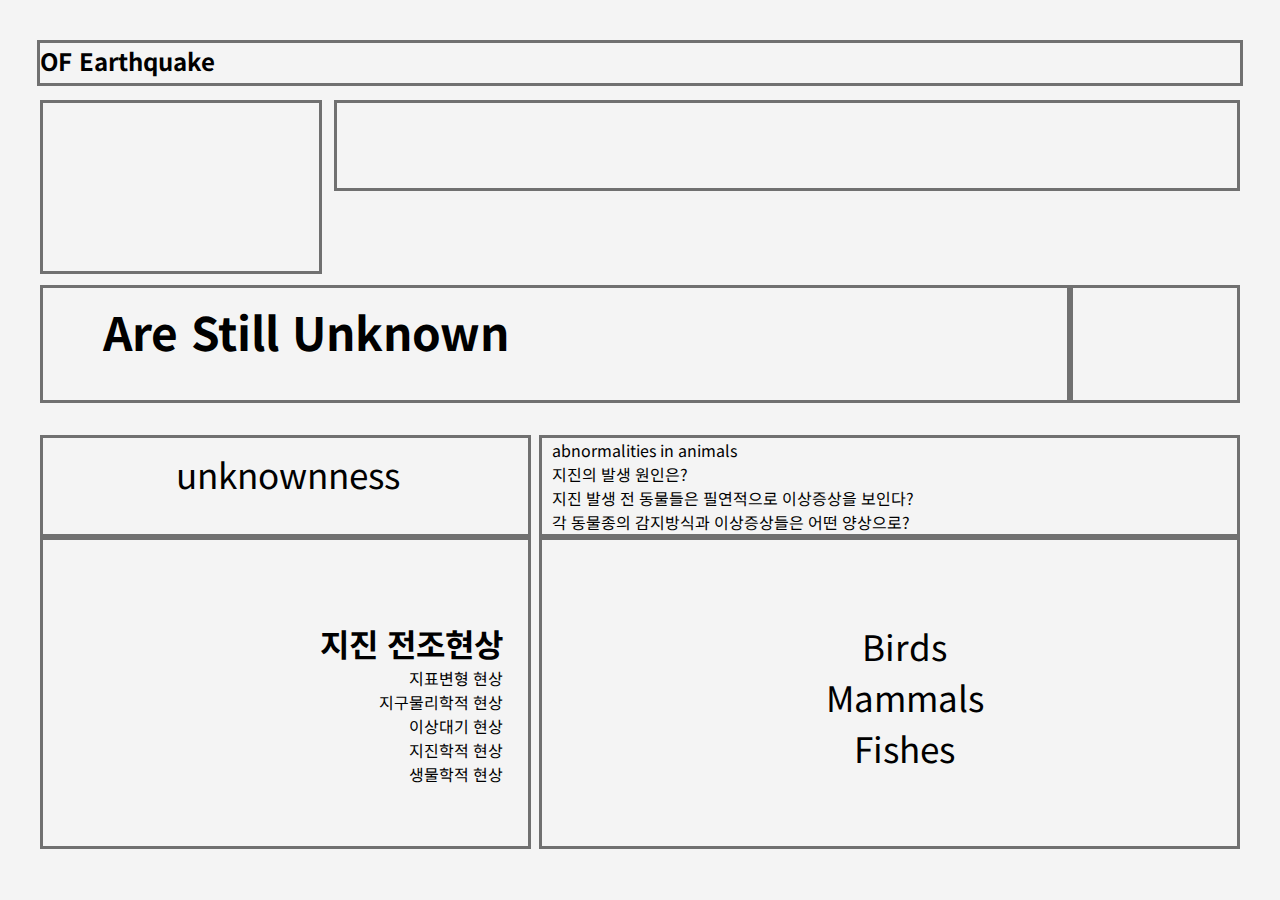
==== index.html @ 16b4868c "k1" ====
<!DOCTYPE html>
<html lang="ko">
  <head>
    <meta charset="utf-8">
    <link rel="preconnect" href="https://fonts.googleapis.com">
    <link rel="preconnect" href="https://fonts.gstatic.com" crossorigin>
    <link href="https://fonts.googleapis.com/css2?family=Noto+Sans+KR:wght@300&display=swap" rel="stylesheet">
      <link rel="stylesheet" type="text/css" href="style.css">
  </head>

  <body>
    <div class="wrap">
      <div class="intro_bg">
        <div class="page1">
          <div class="topArea"><h2>OF Earthquake</h2></div>
            <div class=container2>
              <div class="box1"></div>
              <div class="box2"></div>
            </div>
              <div class="container3">
                <div class="title"><h1>Are Still Unknown</h1></div>
                <div class="box3"></div>
              </div>
                  <div class="container4">
                    <div class="btext">unknownness</div>
                    <div class="btext2"
                      <ol>
                        <li>abnormalities in animals</li>
                        <li>지진의 발생 원인은?</li>
                        <li>지진 발생 전 동물들은 필연적으로 이상증상을 보인다?</li>
                        <li>각 동물종의 감지방식과 이상증상들은 어떤 양상으로?</li>
                      </ol>
                    </div>
                    </div>
                    <div class="container5">
                    <div class="ctext"> <h1>지진 전조현상</h1>
                    <ol>
                      <li>지표변형 현상</li>
                      <li>지구물리학적 현상</li>
                      <li>이상대기 현상</li>
                      <li>지진학적 현상</li>
                      <li>생물학적 현상</li>
                    </ol>
                    </div>
                      <div class="ctext2">
                        Birds<br>
                        Mammals <br>
                        Fishes <br>
                      </div>
                  </div>
            </div>
          </div>
        </div>
      </div>
  </body>
</html>
---- style.css ----
*{font-family: 'Noto Sans KR', sans-serif;
  list-style: none;
  text-decoration: none;
  border-collapse: collapse;
  margin: 0px;
  padding: 0px;
  color: #000;
  background-color: #F4F4F4
}


.topArea{
  width:1200px;
  /*margin:auto;*/
  margin-left: auto;
  margin-right: auto;
  margin-top: 40px;
  padding-bottom: 5px;
  border-style: solid;
  border-color: #707070;
}

/*margin-left:317.500px;*/

.container2{
  width:1200px;
  height: 199px;
  margin:auto;
  display: flex;
  justify-content: space-between;
}
.box1{
  width: 276px;
  height: 168px;
  margin-top:14px;
  border-style: solid;
  border-color: #707070;
}
.box2{
  width:900px;
  height:85px;
  margin-top: 14px;
  border-style: solid;
  border-color: #707070;
}

.container3{
  width: 1200px;
  height: 120px;
  margin: auto;
  display: flex;
  justify-content: space-between;
}
.title{
  width:1200px;
  height:102px;
  padding-top: 10px;
  padding-left: 60px;
  border-style: solid;
  border-color: #707070;
  font-size: 23px;
}
.box3{
  width: 204px;
  height: 112px;
  border-style: solid;
  border-color: #707070;
}

.container4{
  width:1200px;
  margin:auto;
  display: flex;
  justify-content: space-between;
  margin-top: 30px;
}
.btext{
  display: inline;
  width: 480px;
  border-style: solid;
  border-color: #707070;
  font-size: 35px;
  padding-left: 5px;
  padding-top: 10px;
  text-align: center;
}
.btext2{
  width: 685px;
  border-style: solid;
  border-color: #707070;
  border-bottom: 1px solid:#707070;
  padding-left: 10px;
}

.container5{
  width:1200px;
  margin:auto;
  display: flex;
  justify-content: space-between;
}

.ctext{
  width: 460px;
  padding-top: 80px;
  padding-bottom: 60px;
  border-style: solid;
  border-color: #707070;
  text-align: right;
  padding-right: 25px;
}

.ctext2{
    width:665px;
    border-style: solid;
    border-color: #707070;
    text-align: center;
    font-size: 35px;
    padding-left: 30px;
    padding-top: 80px;
}
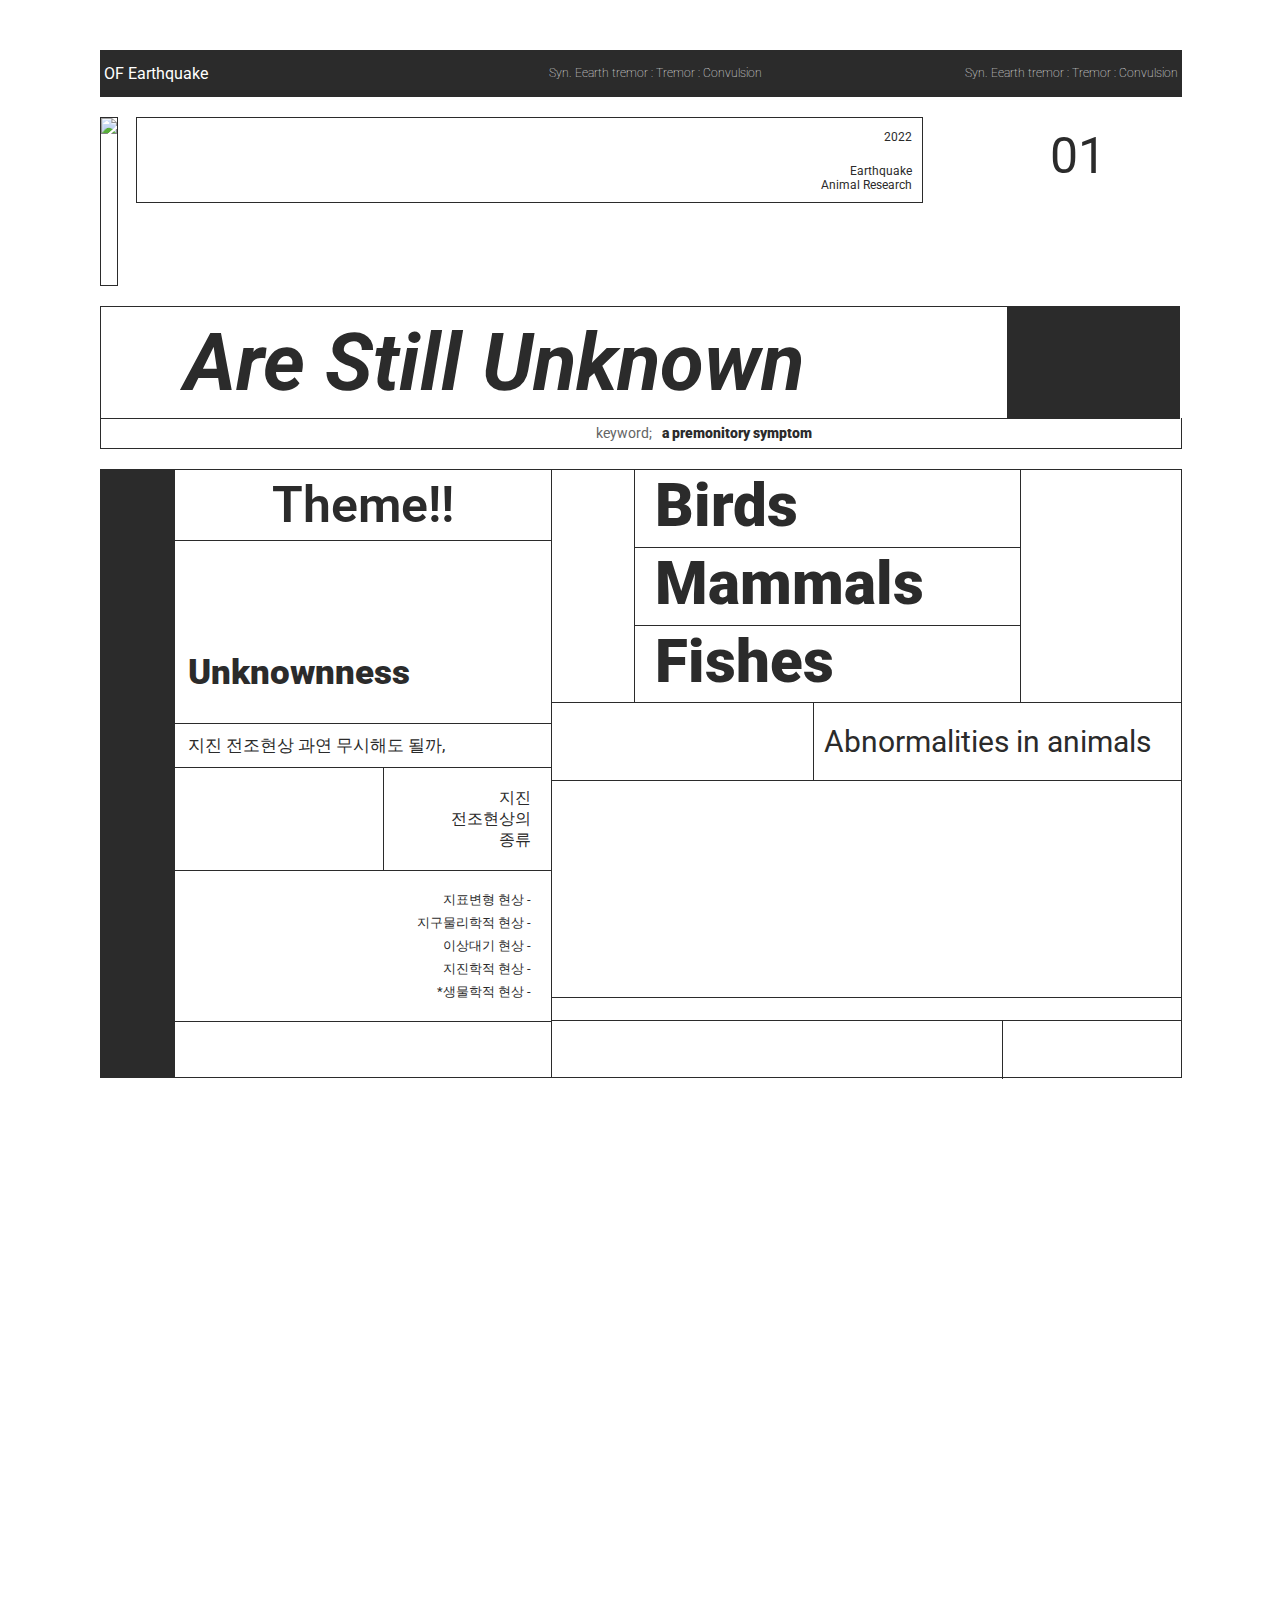
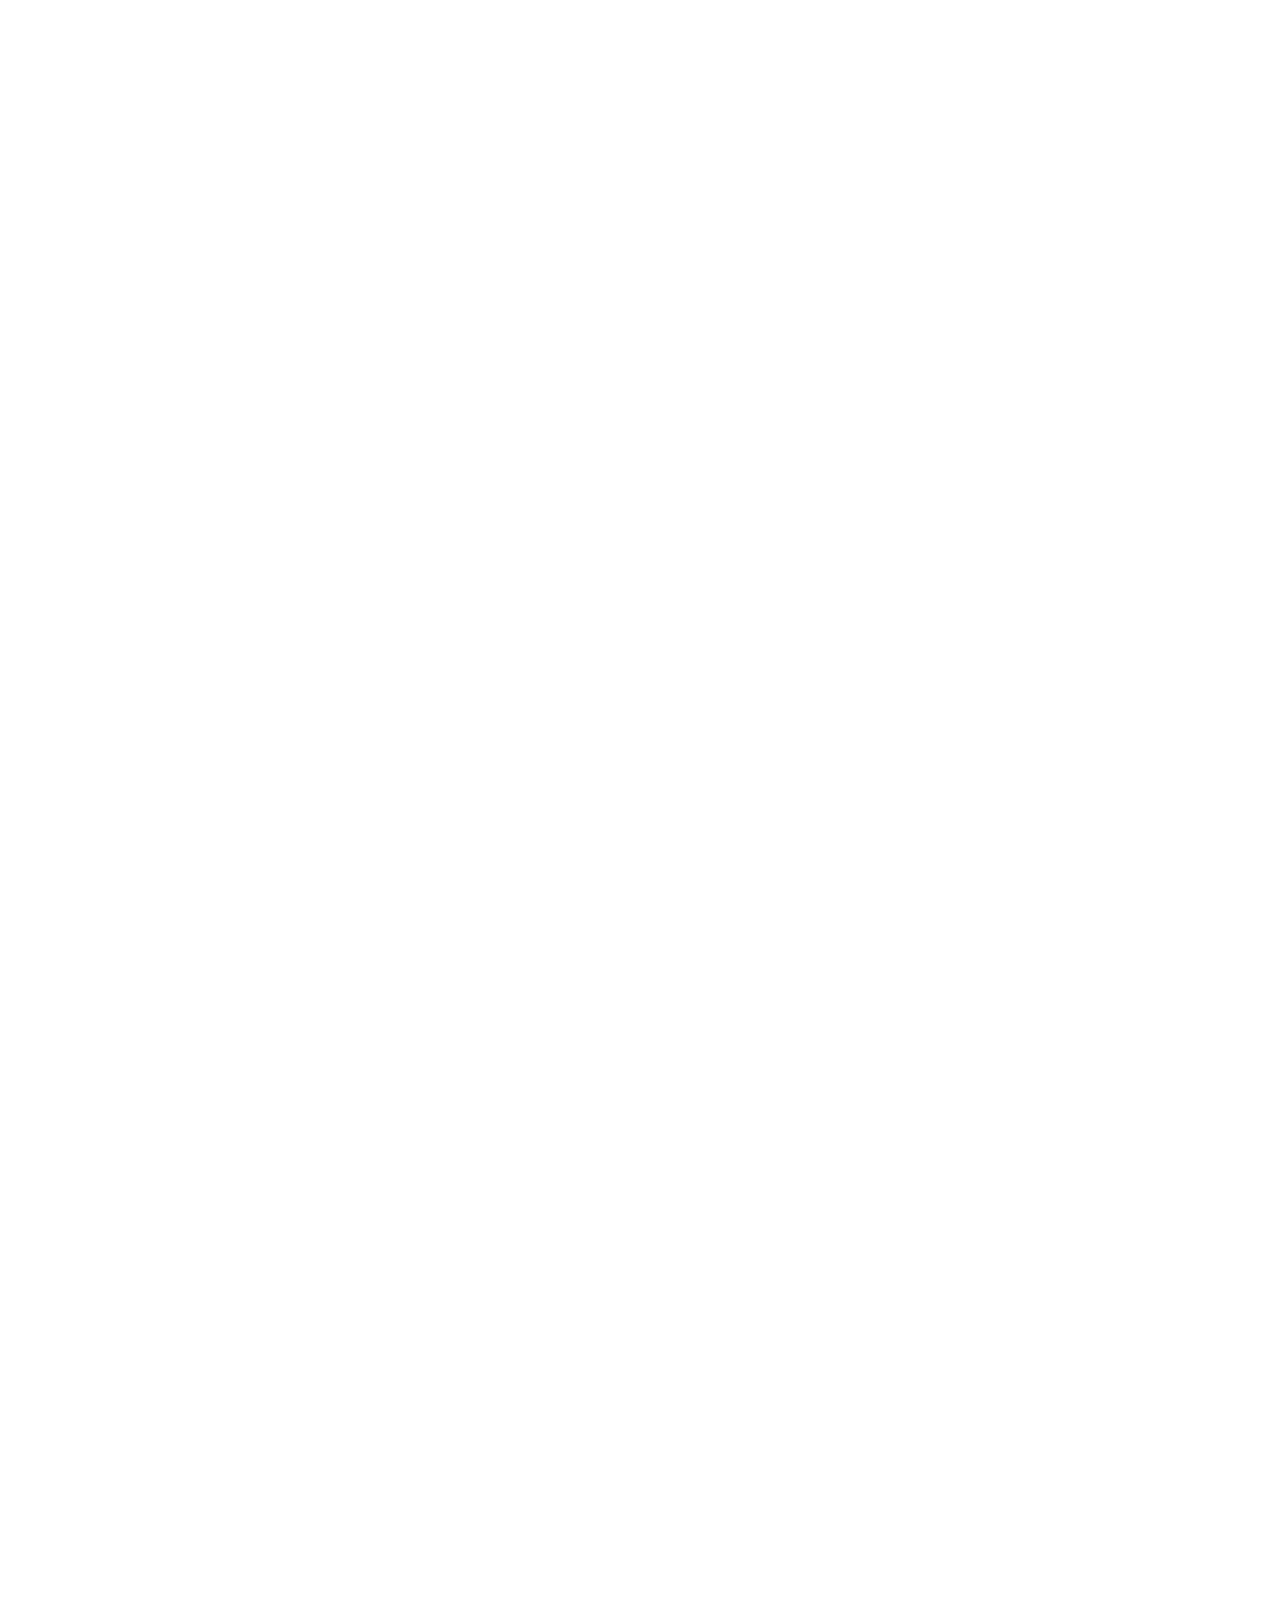
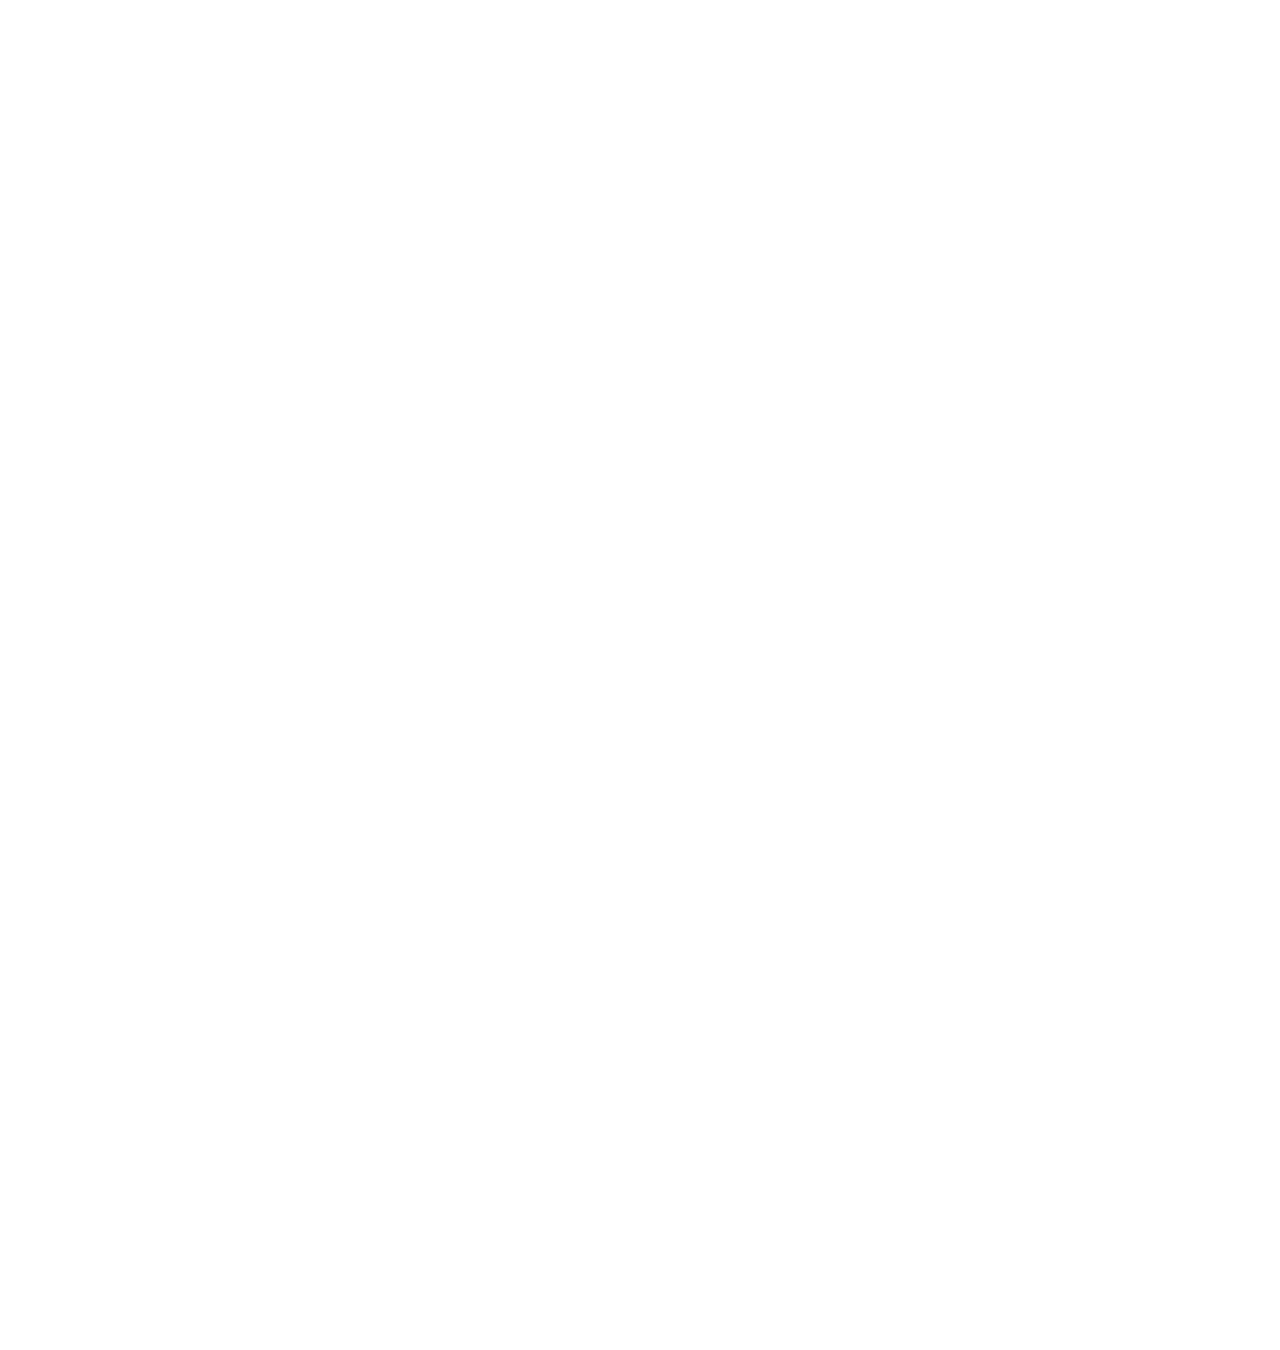
==== commit 01b1c891: "Add files via upload" ====
--- a/index.html
+++ b/index.html
@@ -1,56 +1,112 @@
 <!DOCTYPE html>
 <html lang="ko">
-  <head>
-    <meta charset="utf-8">
-    <link rel="preconnect" href="https://fonts.googleapis.com">
-    <link rel="preconnect" href="https://fonts.gstatic.com" crossorigin>
-    <link href="https://fonts.googleapis.com/css2?family=Noto+Sans+KR:wght@300&display=swap" rel="stylesheet">
-      <link rel="stylesheet" type="text/css" href="style.css">
-  </head>
+<head>
+    <meta charset="UTF-8">
+    <link href="https://fonts.googleapis.com/css2?family=Noto+Sans+KR&display=swap" rel="stylesheet">
+    <link href="https://fonts.googleapis.com/css2?family=Roboto&display=swap" rel="stylesheet">
+    <link rel="stylesheet" type="text/css" href="style.css">
+</head>
+<body>
+    <div class="wrap">
+        <header class="header">
+            <nav class="navbar">
+             <span class="text1">OF Earthquake</span>
+             <ul class="text2">
+                 <li>
+                     <span>Syn. Eearth tremor : Tremor : Convulsion</span>
+                 </li>
+                 <li>
+                     <span>Syn. Eearth tremor : Tremor : Convulsion</span>
+                 </li>
+             </ul>
+            </nav>
+            <nav class="nav2">
+                <div class="main_img">
+                    <img src="img/k.jpg">
+                </div>
+                <ul class="text3">
+                   <li><span>Animal Research</span></li>
+                   <li><span>Earthquake</span></li>
+                   <li><span>2022</span></li> 
+                </ul>
+                <div class="text4">
+                    <div class=num>01</div>
+                </div>
+            </nav>
+            <main class="title">
+                <div class="tbox1">
+                    <div class="tt">
+                    Are Still Unknown
+                    </div>
+                </div>
+                <div class="tbox2"></div>
+                <div class="tbox3">
+                    <div class="text6">
+                        <div> keyword;</div>
+                        <div> a premonitory symptom</div>
+                    </div>
+                </div>
+            </main>
+        </header>
+        <section class="article1">
+            <div class="section1">
+                <div class="box1">
+                    <div class="empty1"></div>
+                        <div class="a_b">
+                            <div class="a1">
+                                <div class="a1text">Theme!!</div>
+                            </div>
+                            <div class="a2">
+                                <div class="a2text">Unknownness</div>
+                            </div>
+                            <div class="a3">
+                                <div class="a3text">지진 전조현상 과연 무시해도 될까,</div>
+                            </div>
+                            <div class="a4">
+                                <div class="empty2"></div>
+                                <div class="a4text">
+                                    <di class="text_8">
+                                        <div class="t8">지진<br>전조현상의<br>종류</div>
+                                    </div>
+                                </div>
+                                <div class="a5">
+                                    <div class="a55">
+                                        <div class="a5text">
+                                            <ul class="a5textt">
+                                                <li>지표변형 현상 -</li>
+                                                <li>지구물리학적 현상 -</li>
+                                                <li>이상대기 현상 -</li>
+                                                <li>지진학적 현상 -</li>
+                                                <li>*생물학적 현상 -</li>
+                                            </ul>
+                                        </div>
+                                    </div>
+                                </div>
+                            </div>
+                        </div>
+                    </div>
+                    <div class="box2">
+                        <div class="b1">
+                            <div class="b2">
+                                <div class="b2_1"><div class=b2text1>Birds</div></div>
+                                <div class="b2_2"><div class=b2text2>Mammals</div></div>
+                                <div class="b2_3"><div class=b2text3>Fishes</div></div>
+                            </div>
+                        </div>
+                        <div class="b3">
+                                <div class="empty4"></div>
+                                <div class="empty5"> <div class="e5_text">Abnormalities in animals</div></div>
+                        </div>
+                        <div class="b4">
 
-  <body>
-    <div class="wrap">
-      <div class="intro_bg">
-        <div class="page1">
-          <div class="topArea"><h2>OF Earthquake</h2></div>
-            <div class=container2>
-              <div class="box1"></div>
-              <div class="box2"></div>
-            </div>
-              <div class="container3">
-                <div class="title"><h1>Are Still Unknown</h1></div>
-                <div class="box3"></div>
-              </div>
-                  <div class="container4">
-                    <div class="btext">unknownness</div>
-                    <div class="btext2"
-                      <ol>
-                        <li>abnormalities in animals</li>
-                        <li>지진의 발생 원인은?</li>
-                        <li>지진 발생 전 동물들은 필연적으로 이상증상을 보인다?</li>
-                        <li>각 동물종의 감지방식과 이상증상들은 어떤 양상으로?</li>
-                      </ol>
+                        </div>
+                        <div class="b5"></div>
+                        <div class="b6">
+                            <div class="b6_2"></div>
+                        </div> 
                     </div>
-                    </div>
-                    <div class="container5">
-                    <div class="ctext"> <h1>지진 전조현상</h1>
-                    <ol>
-                      <li>지표변형 현상</li>
-                      <li>지구물리학적 현상</li>
-                      <li>이상대기 현상</li>
-                      <li>지진학적 현상</li>
-                      <li>생물학적 현상</li>
-                    </ol>
-                    </div>
-                      <div class="ctext2">
-                        Birds<br>
-                        Mammals <br>
-                        Fishes <br>
-                      </div>
-                  </div>
-            </div>
-          </div>
-        </div>
-      </div>
-  </body>
-</html>
+        </section>
+
+    </div>
+</body>
+</html>--- a/style.css
+++ b/style.css
@@ -1,120 +1,428 @@
-*{font-family: 'Noto Sans KR', sans-serif;
-  list-style: none;
-  text-decoration: none;
-  border-collapse: collapse;
-  margin: 0px;
-  padding: 0px;
-  color: #000;
-  background-color: #F4F4F4
-}
-
-
-.topArea{
-  width:1200px;
-  /*margin:auto;*/
-  margin-left: auto;
-  margin-right: auto;
-  margin-top: 40px;
-  padding-bottom: 5px;
-  border-style: solid;
-  border-color: #707070;
-}
-
-/*margin-left:317.500px;*/
-
-.container2{
-  width:1200px;
-  height: 199px;
-  margin:auto;
-  display: flex;
-  justify-content: space-between;
-}
-.box1{
-  width: 276px;
-  height: 168px;
-  margin-top:14px;
-  border-style: solid;
-  border-color: #707070;
-}
-.box2{
-  width:900px;
-  height:85px;
-  margin-top: 14px;
-  border-style: solid;
-  border-color: #707070;
-}
-
-.container3{
-  width: 1200px;
-  height: 120px;
-  margin: auto;
-  display: flex;
-  justify-content: space-between;
-}
+*{
+    font-family: 'Noto Sans KR', sans-serif;
+    font-family: 'Roboto', sans-serif;
+    list-style:none;
+    text-decoration: none;
+    border-collapse: collapse;
+    margin: 0px;
+    padding: 0px;
+    background-color: none;
+    color: #2B2B2B;
+    border-width: 0.3px;
+    border-color: #2B2B2B;
+}
+
+.wrap{
+    width: 1080px;
+    height: 4500px;
+    margin: auto;
+}
+
+.header{
+    width: 1080px;
+    margin: auto;
+}
+
+.navbar{
+    display: flex;
+    width: 1080px;
+    margin:auto;
+    margin-top: 50px;
+    height: 45px;
+    justify-content: flex-end;
+    border-style: solid;
+    background-color: #2B2B2B;
+}
+
+.text1 {
+    line-height: 28px;
+    width: 220px;
+    line-height: 39px;
+    margin:3px;
+    color:#FFFFFF;
+}
+
+.text2 {
+    display: flex;
+    line-height: 45px;
+    width: 900px;
+    justify-content: flex-end;
+}
+
+.text2 > li {
+    margin-left: 200px;
+    font-size: 12px;
+    margin-right: 3px;
+}
+
+.text2>li>span {
+    color: #FFFFFF;
+    font-weight: 100;
+}
+
+.nav2 {
+    height: 169px;
+    display: flex;
+    margin-top: 20px;
+    /* background-color: blue; */
+}
+
+.main_img {
+    border-style: solid;
+}
+
+.text3 {
+    width: 785px;
+    height: 84px;
+    /* background-color: aliceblue; */
+    margin-left: 18px;
+    display: flex;
+    flex-direction: column-reverse;
+    font-size: 12px;
+    border-style: solid;
+}
+
+.text3 > li{
+    margin-right: 10px;
+}
+
+.text3>li:first-child {
+    display: flex;
+    justify-content: flex-end;
+    margin-bottom: 10px;
+}
+
+.text3>li:nth-child(2) {
+    display: flex;
+    justify-content: flex-end;
+}
+
+.text3>li:last-child {
+    display: flex;
+    justify-content: flex-end;
+    margin-bottom: 20px;
+}
+
+.text4{
+    /* background-color: yellow; */
+    position: absolute;
+    margin-left: 950px;
+    margin-top: 10px;
+}
+
+.num{
+    font-size: 50px;
+}
+
 .title{
-  width:1200px;
-  height:102px;
-  padding-top: 10px;
-  padding-left: 60px;
-  border-style: solid;
-  border-color: #707070;
-  font-size: 23px;
-}
-.box3{
-  width: 204px;
-  height: 112px;
-  border-style: solid;
-  border-color: #707070;
-}
-
-.container4{
-  width:1200px;
-  margin:auto;
-  display: flex;
-  justify-content: space-between;
-  margin-top: 30px;
-}
-.btext{
-  display: inline;
-  width: 480px;
-  border-style: solid;
-  border-color: #707070;
-  font-size: 35px;
-  padding-left: 5px;
-  padding-top: 10px;
-  text-align: center;
-}
-.btext2{
-  width: 685px;
-  border-style: solid;
-  border-color: #707070;
-  border-bottom: 1px solid:#707070;
-  padding-left: 10px;
-}
-
-.container5{
-  width:1200px;
-  margin:auto;
-  display: flex;
-  justify-content: space-between;
-}
-
-.ctext{
-  width: 460px;
-  padding-top: 80px;
-  padding-bottom: 60px;
-  border-style: solid;
-  border-color: #707070;
-  text-align: right;
-  padding-right: 25px;
-}
-
-.ctext2{
-    width:665px;
-    border-style: solid;
-    border-color: #707070;
-    text-align: center;
+    width: 1080px;
+    height: 113px;
+    margin: auto;
+    margin-top: 20px;
+    /* background-color: aqua; */
+    display: flex;
+}
+
+.tbox1 {
+    width: 907px;
+    display: flex;
+    justify-content: center;
+    align-items: center;
+    font-size: 80px;
+    font-weight: bold;
+    font-style: italic;
+    border-style: solid;
+}
+
+.tbox2 {
+    width:172px;
+    height:113px;
+    background-color: #2B2B2B;
+    display: flex;
+    justify-content: flex-end;
+}
+
+.tbox3 {
+    /* background-color: yellow; */
+    position: absolute;
+    width: 1080px;
+    height: 30px;
+    display: flex;
+    justify-content: center;
+    margin-top: 112px;
+    border-style: solid;
+    border-top: none;
+}
+
+.text6 {
+    /* background-color: palegoldenrod; */
+    display: flex;
+    line-height: 30px;
+    font-size: 14px;
+    margin-left: 125px;
+}
+
+.text6>div:first-child {
+    color: #646464;
+}
+
+.text6>div:last-child {
+    padding-left: 10px;
+    font-weight: 900;
+    font-size: 10;
+}
+
+
+.tt {
+    margin-right: 120px;
+}
+
+.article1 {
+    /* background-color: skyblue; */
+    width: 1080px;
+    height: 607px;
+    margin: auto;
+    margin-top: 50px;
+    border-style: solid;
+    display: flex;
+}
+
+
+.box1 {
+    width: 450px;
+    height: 607px;
+    /* background-color: aquamarine; */
+    border-right:solid 0.3px #2B2B2B;;
+    display: flex;
+}
+
+.empty1 {
+    background-color: #2B2B2B;
+    width: 74px;
+    height: 607px;
+}
+
+.a1 {
+    height: 70px;
+    width: 376px;
+    /* background-color: brown; */
+    display: flex;
+    justify-content: center;
+    align-items: center;
+}
+
+.a1text {
+    /* background-color: aqua; */
+    font-weight: 600;
+    font-size: 50px;
+}
+
+.a2 {
+    display: block;
+    width: 376px;
+    height: 182px;
+    /* background-color: beige; */
+    border-top: solid 0.3px #2B2B2B;
+    border-bottom: solid 0.3px #2B2B2B;;
+    display: flex;
+    align-items: flex-end;
+}
+
+.a2text {
+    /* background-color: #646464; */
+    margin-left: 13px;
     font-size: 35px;
-    padding-left: 30px;
-    padding-top: 80px;
-}
+    font-weight: 900;
+    margin-bottom: 30px;
+}
+
+.a3 {
+    width: 376px;
+    height: 43px;
+    /* background-color: blue; */
+    display: flex;
+    align-items: center;
+    border-bottom: solid 0.3px #2B2B2B;;
+}
+
+.a3text {
+    /* background-color: yellow; */
+    margin-left: 13px;
+    font-size: 17px;
+}
+
+.a4 {
+    /* background-color: azure; */
+    width: 376px;
+    height: 102px;
+    display: flex;
+    border-bottom: solid 0.3px #2B2B2B;;
+}
+
+.empty2 {
+    /* background-color: bisque; */
+    width: 209px;
+    height: 102px;
+    border-right: solid 0.3px #2B2B2B;;
+}
+
+.a4text {
+    display: flex;
+    flex-direction: row-reverse;
+    /* background-color: violet; */
+    width:167px;
+    align-items: center;
+    text-align: right;
+}
+
+.t8{ 
+    margin-right: 20px;
+}
+
+.a5 { 
+    display: flex;
+    /* background-color: aqua; */
+    justify-content: flex-end;
+    width: 376px;
+    height: 210px;
+}
+
+.a55 {
+    height: 150px;
+    width:376px;
+    /* background-color: chocolate; */
+    display: flex;
+    justify-content: flex-end;
+    text-align: right;
+    border-bottom: solid 0.3px #2B2B2B;;
+}
+
+.a5textt {
+    margin-top: 20px;
+    margin-right: 20px;
+}
+
+.a5textt>li {
+    font-weight: 400;
+    font-size: 13px;
+    margin-bottom: 5px
+}
+
+.box2 {
+    /* background-color: cornflowerblue; */
+    width: 630px;
+    height: 606px;
+    }
+
+.b1 {
+    width: 630px;
+    height: 232px;
+    /* background-color: aqua; */
+    display: flex;
+    justify-content: center;
+}
+
+.b2{
+    width: 385px;
+    height: 232px;
+    /* background-color: coral; */
+    margin-right: 80px;
+    border-left: #2B2B2B solid 0.3px;
+    border-right: #2B2B2B solid 0.3px;
+}
+
+.b2_1 {
+    height: 77px;
+    width: 385px;;
+    /* background-color: blue; */
+    border-bottom: #2B2B2B solid 0.3px;
+    
+}
+
+.b2text1{
+    font-size: 60px;
+    margin-left: 20px;
+    font-weight: 900;
+}
+
+.b2_2 {
+    height: 77px;
+    width: 385px;;
+    /* background-color: red; */
+    border-bottom: solid #2B2B2B 0.3px;
+}
+
+.b2text2{
+    font-size: 60px;
+    margin-left: 20px;
+    font-weight: 900;
+}
+
+.b2_3{
+    height: 77px;
+    width: 385px;;
+    /* background-color: greenyellow; */
+}
+
+.b2text3{
+    font-size: 60px;
+    margin-left: 20px;
+    font-weight: 900;
+}
+
+.b3{
+    height: 77px;
+    width: 630px;
+    /* background-color: rebeccapurple; */
+    border-top: #2B2B2B solid 0.3px;
+    display: flex;
+    border-bottom: #2B2B2B solid 0.3px;
+}
+
+.empty4{
+    width: 261px;
+    height: 77px;
+    /* background-color: aliceblue; */
+    border-right:solid 0.3px #2B2B2B;
+}
+
+.empty5{
+    width: 369px;
+    height: 77px;
+    /* background-color: #646464; */
+    display: flex;
+    align-items: center;
+}
+
+.e5_text {
+    font-size: 30px;
+    /* background-color: #FFFFFF; */
+    margin-left: 10px;
+}
+
+.b4{
+    width: 630px;
+    height: 216px;
+    /* background-color: chartreuse; */
+    border-bottom: solid #2B2B2B 0.3px;
+}
+
+.b5{
+    /* background-color: bisque; */
+    width: 629px;
+    height: 22px;
+    border-bottom: solid #2B2B2B 0.3px;
+}
+
+.b6{
+    /* background-color: #646464; */
+    width: 630px;
+    height: 58px;
+}
+.b6_2{
+    /* background-color: red; */
+    width: 450px;
+    height: 58px;
+    border-right: solid #2B2B2B 0.3px;
+    
+}
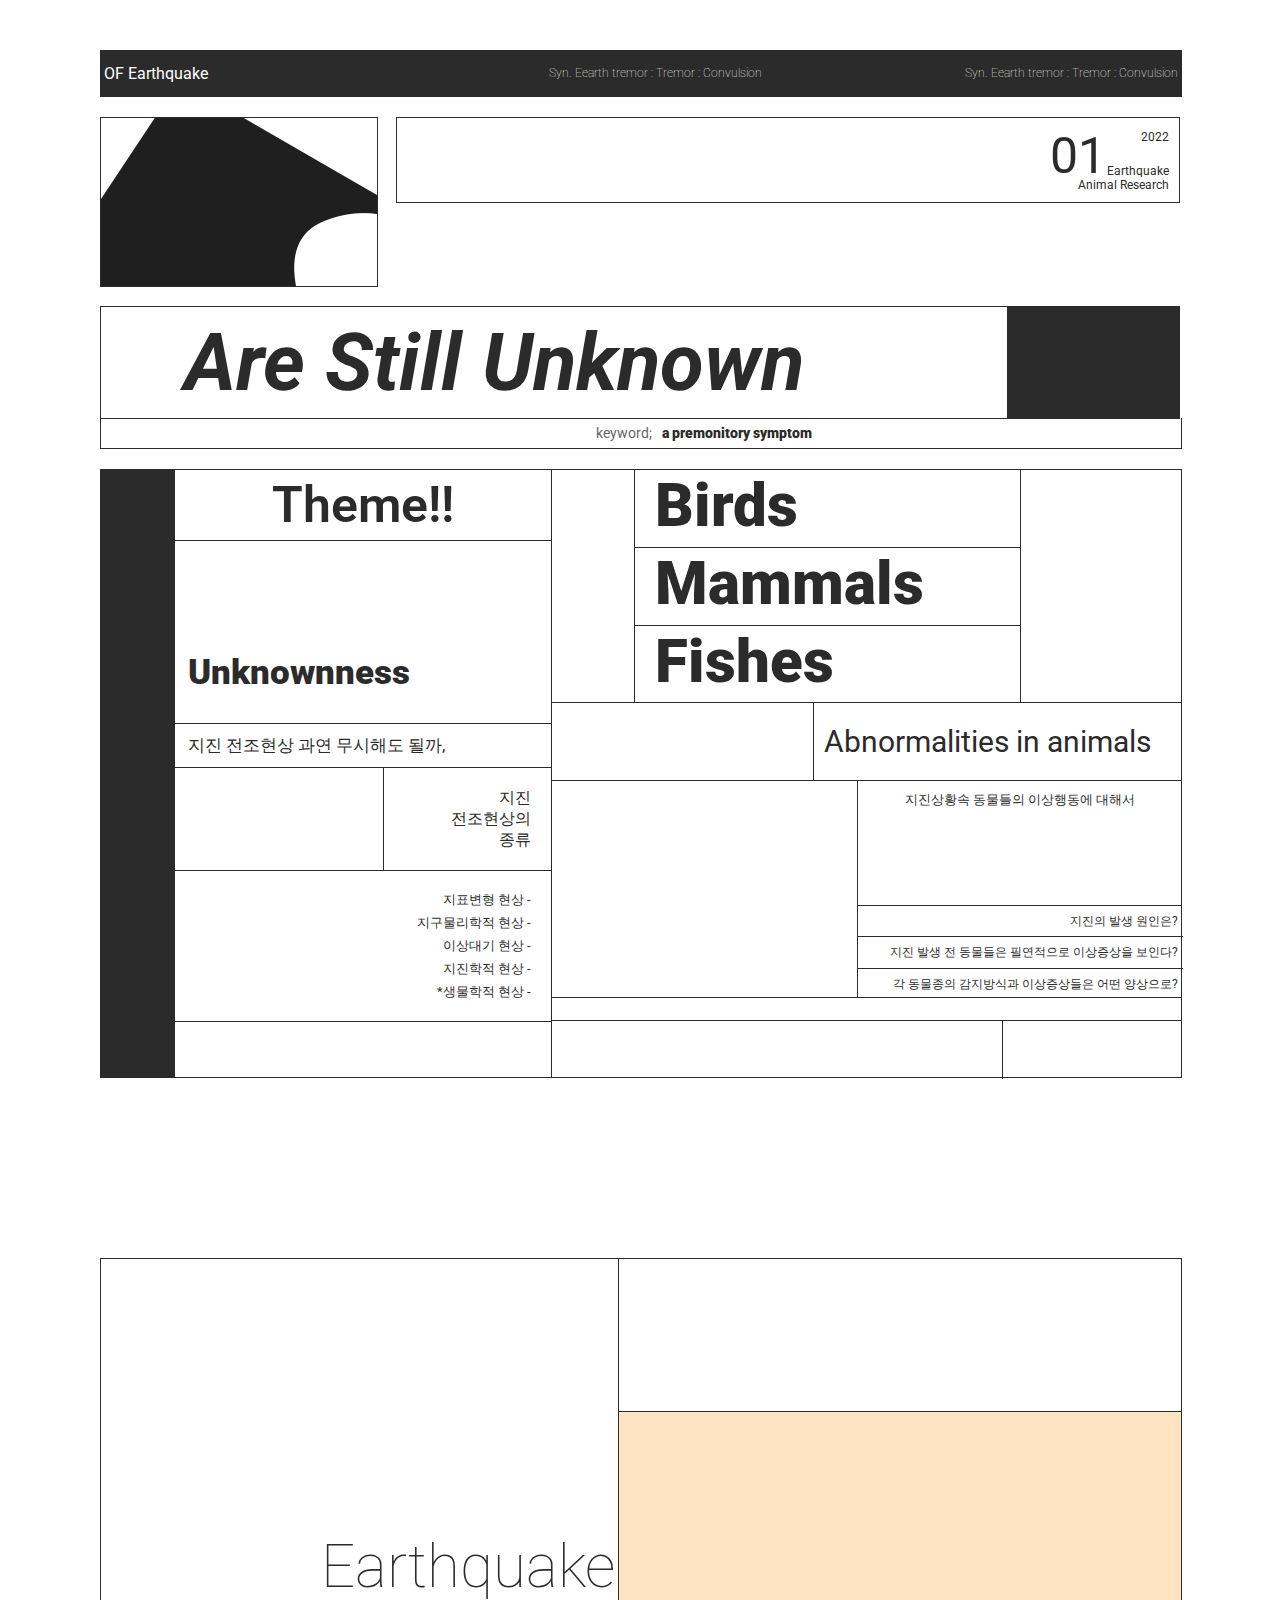
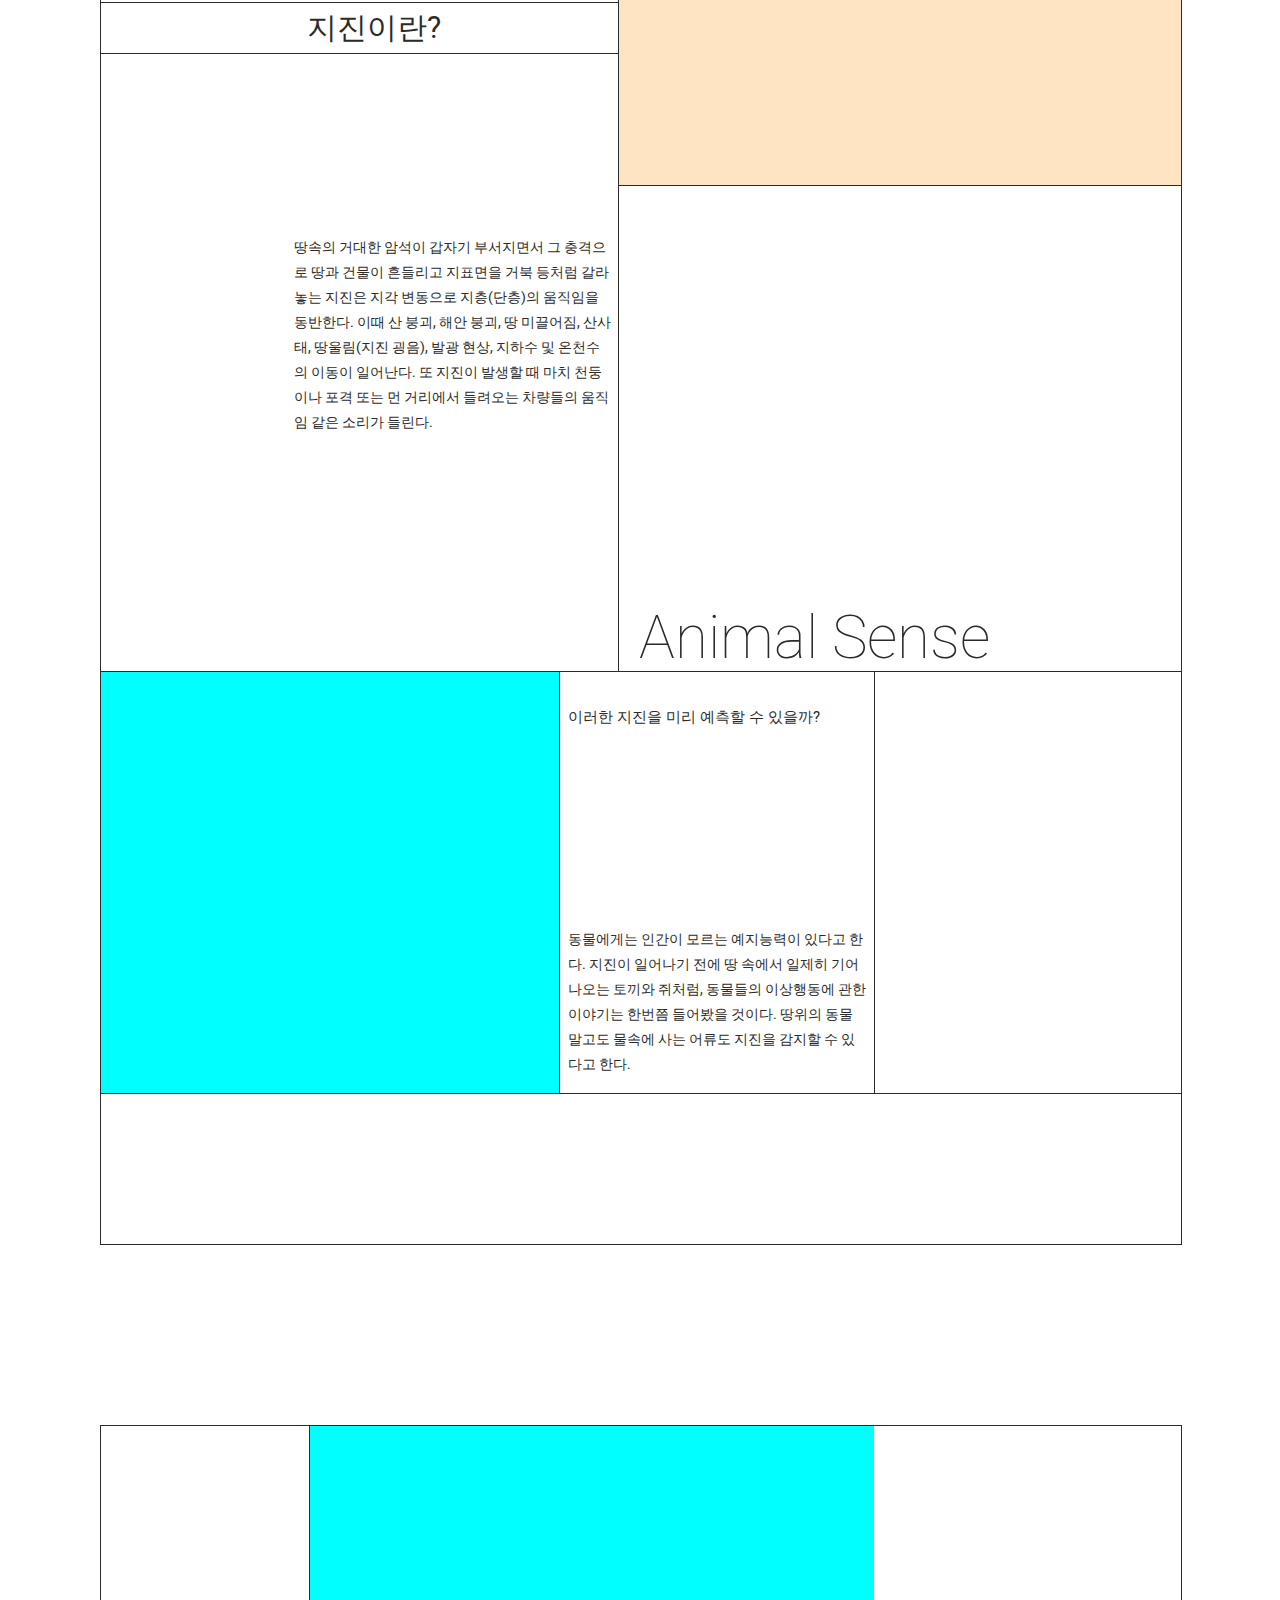
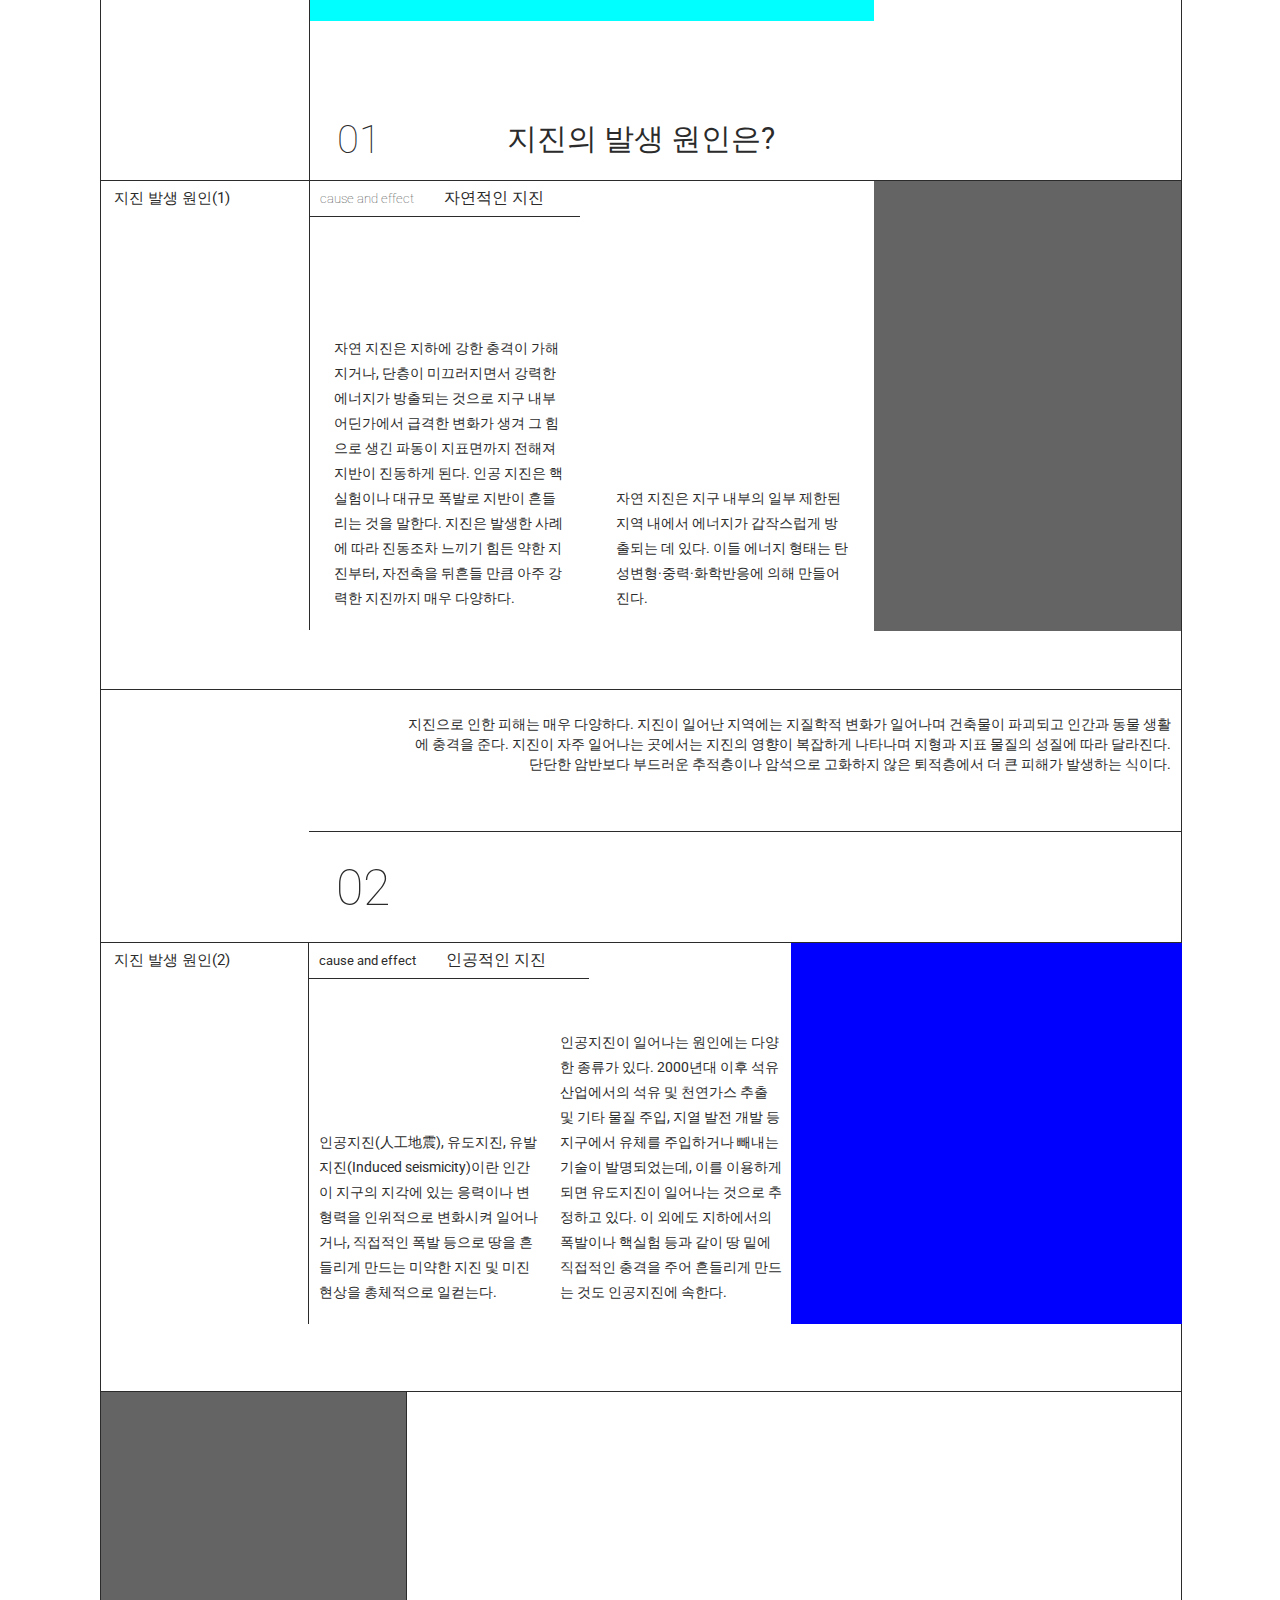
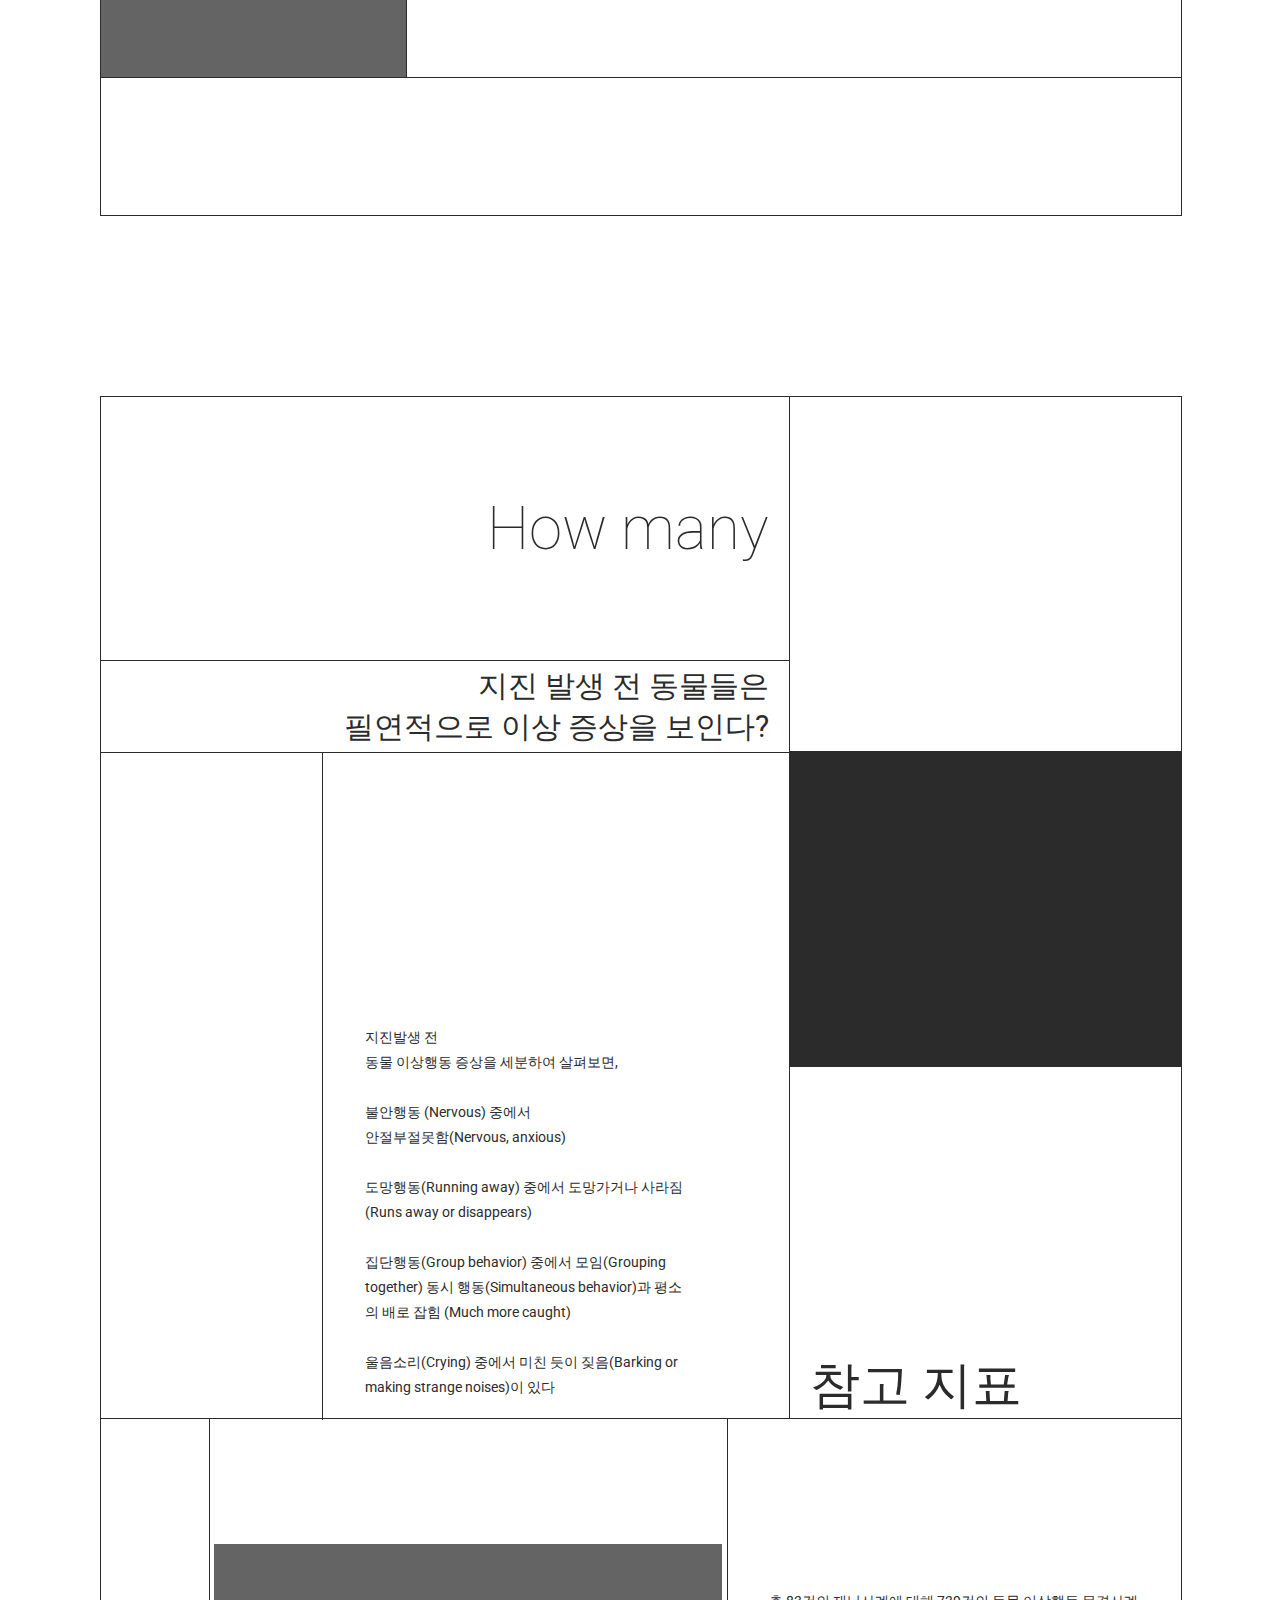
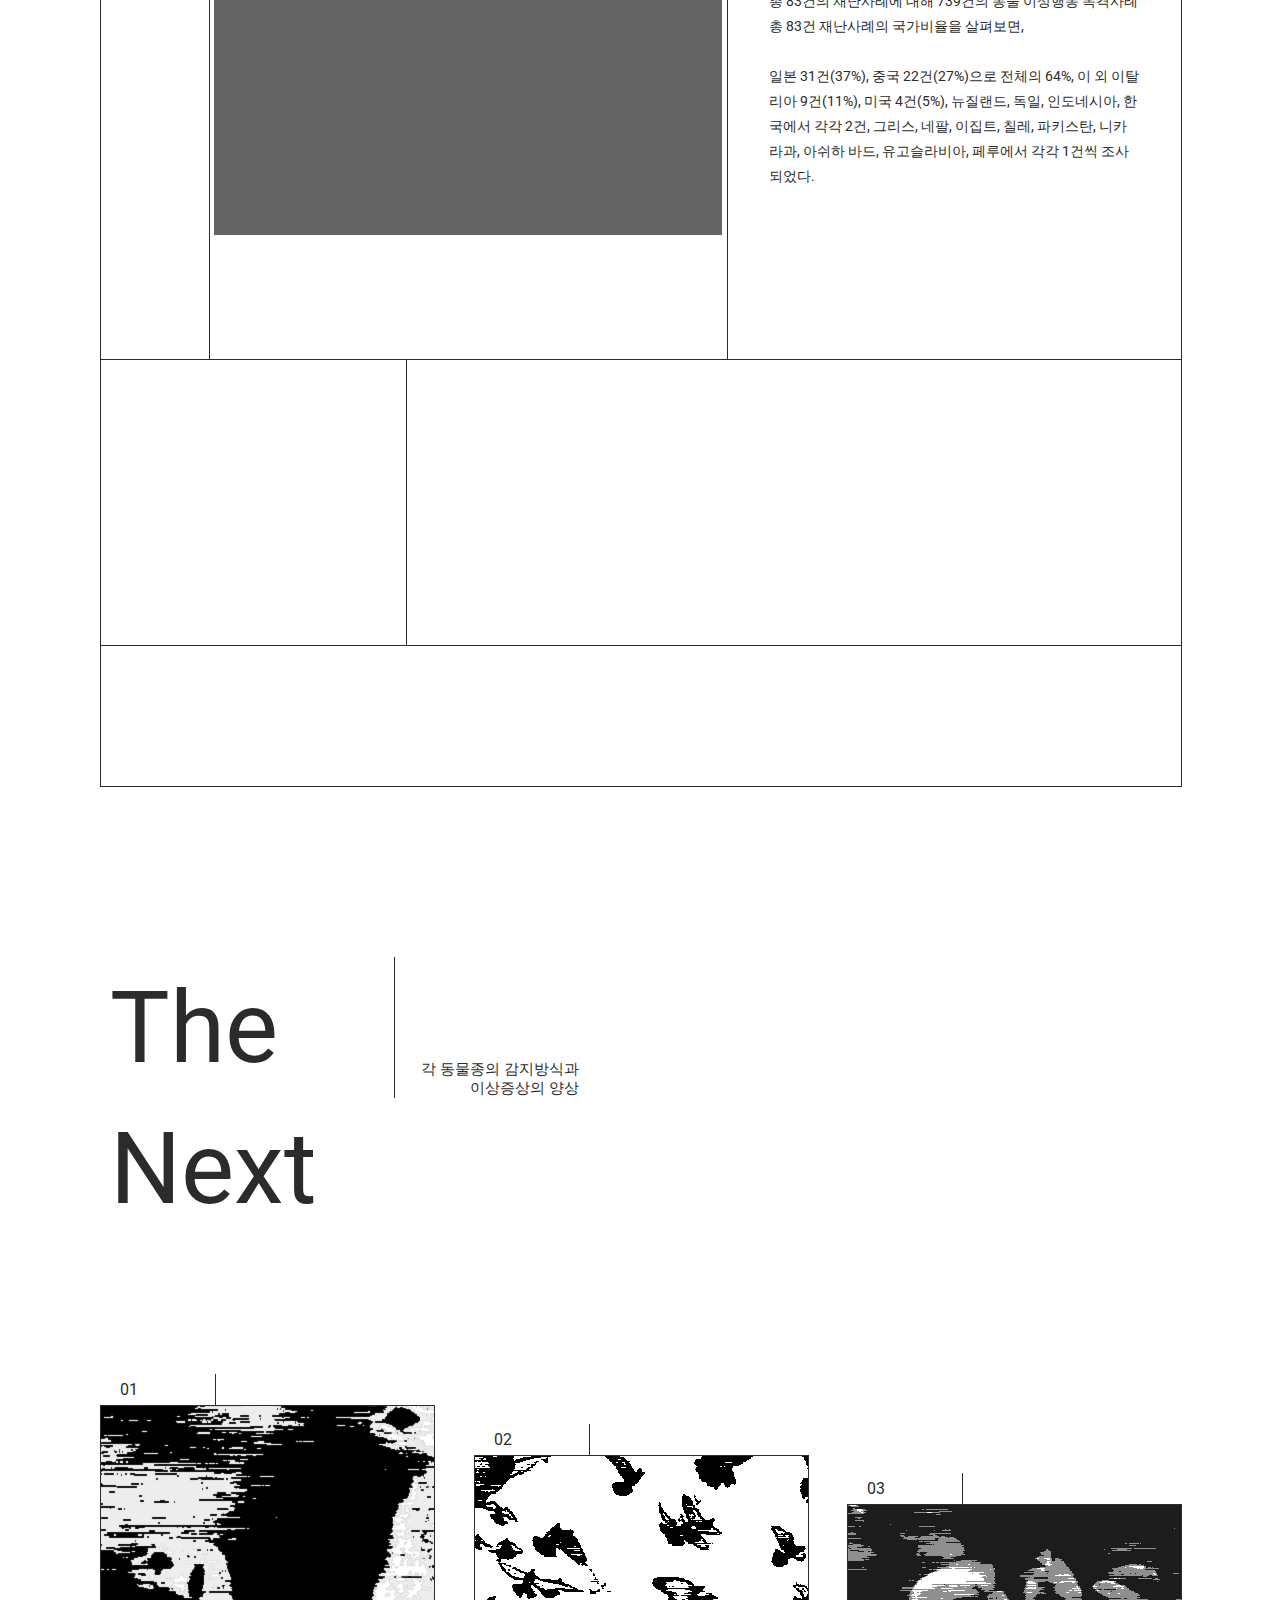
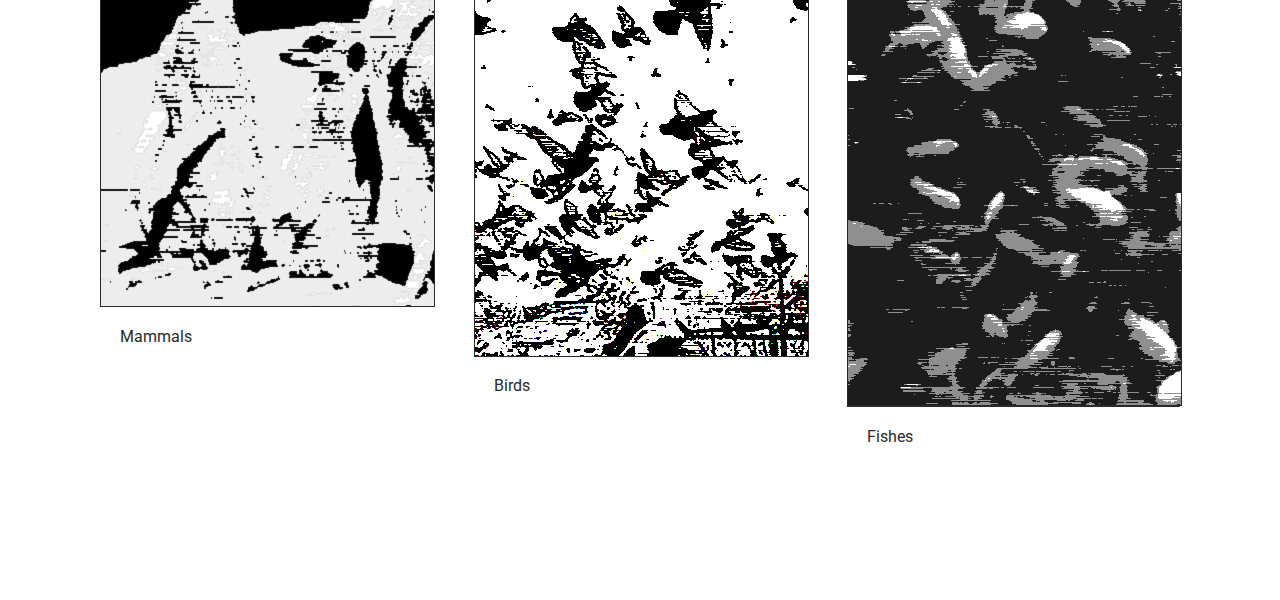
==== commit 31460a3c: "Add files via upload" ====
--- a/index.html
+++ b/index.html
@@ -22,7 +22,7 @@
             </nav>
             <nav class="nav2">
                 <div class="main_img">
-                    <img src="img/k.jpg">
+                    <img src="img/k.png">
                 </div>
                 <ul class="text3">
                    <li><span>Animal Research</span></li>
@@ -95,9 +95,25 @@
                         </div>
                         <div class="b3">
                                 <div class="empty4"></div>
-                                <div class="empty5"> <div class="e5_text">Abnormalities in animals</div></div>
+                                <div class="empty5"> 
+                                    <div class="e5_text">Abnormalities in animals</div>
+                                </div>
                         </div>
                         <div class="b4">
+                            <div class="b41_1"></div>
+                            <div class="b41_2">
+                                <div class="text9_1">
+                                    <div class="text9_2">지진상황속 동물들의 이상행동에 대해서</div>
+                                </div>
+                                <div class="box9">
+                                    <ol class="box9_2">
+                                        <li class="box9_2_1"> <div class="btext1">지진의 발생 원인은?</div></li>
+                                        <li class="box9_2_2"> <div class="btext2"> 지진 발생 전 동물들은 필연적으로 이상증상을 보인다? </div> </li>
+                                        <li class="box9_2_3"> <div class="btext3"> 각 동물종의 감지방식과 이상증상들은 어떤 양상으로?</div> </li>
+                                    </ol>
+
+                                </div>
+                            </div>
 
                         </div>
                         <div class="b5"></div>
@@ -106,7 +122,214 @@
                         </div> 
                     </div>
         </section>
+        <section class="article2">
+            <article class="section2_1">
+                <div class="box10">
+                    <div class="sec1">
+                        <div class="item2_1">Earthquake</div>
+                    </div>
+                    <div class="sec2">
+                        <div class="item2_2">지진이란?</div>
+                    </div>
+                    <div class="sec3">
+                        <div class="block1">
+                            <div class="item3_1">땅속의 거대한 암석이 갑자기 부서지면서 그 충격으로 땅과 건물이 흔들리고 지표면을 거북 등처럼 갈라놓는 지진은 지각 변동으로 지층(단층)의 움직임을 동반한다. 이때 산 붕괴, 해안 붕괴, 땅 미끌어짐, 산사태, 땅울림(지진 굉음), 발광 현상, 지하수 및 온천수의 이동이 일어난다. 또 지진이 발생할 때 마치 천둥이나 포격 또는 먼 거리에서 들려오는 차량들의 움직임 같은 소리가 들린다.</div>
+                        </div>
+                    </div>
+                </div>
+                <div class="box11">
+                    <div class="sec4"></div>
+                    <div class="sec5"></div>
+                    <div class="sec6">
+                        <div class="item11_1">Animal Sense</div>
+                    </div>
+                </div>
+                <div class="box12">
+                    <div class="sec7">
+                        <div class="block2"></div>
+                        <div class="block3">
+                            <div class="item12_1">이러한 지진을 미리 예측할 수 있을까?</div>
+                            <div class="item12_2">동물에게는 인간이 모르는 예지능력이 있다고 한다. 지진이 일어나기 전에 땅 속에서 일제히 기어 나오는 토끼와 쥐처럼, 동물들의 이상행동에 관한 이야기는 한번쯤 들어봤을 것이다. 땅위의 동물 말고도 물속에 사는 어류도 지진을 감지할 수 있다고 한다.
+                            </div>
+                        </div>
+                        <div class="block4"></div>
+                    </div>
+                    <div class="sec8"></div>
+                </div>
+            </article>
+        </section>
+        <section class="article3">
+            <article class="section3_1">
+                <div class="box13"></div>
+                <div class="box14">
+                    <div class="box15"></div>
+                    <div class="box16"></div>
+                    <div class="box17">
+                        <div class="sec9">01</div>
+                        <div class="sec10"> <div class="item1"> 지진의 발생 원인은?</div></div>
+                    </div>
+                </div>
+            </article>
+            <article class="section3_2">
+                <div class="box18">
+                    <div class="sec18_1">
+                        <span class="item18_1">지진 발생 원인(1)</span>
+                    </div>
+                </div>
+                <div class="box19">
+                    <div class="sec19_1">
+                        <div class="item19_1">cause and effect</div>
+                        <div class="item19_2">자연적인 지진</div>
+                    </div>
+                    <div class="sec19_2">
+                        <div class="block19_1">
+                            <div class="item9_1">자연 지진은 지하에 강한 충격이 가해지거나, 단층이 미끄러지면서 강력한 에너지가 방출되는 것으로 지구 내부 어딘가에서 급격한 변화가 생겨 그 힘으로 생긴 파동이 지표면까지 전해져 지반이 진동하게 된다. 인공 지진은 핵실험이나 대규모 폭발로 지반이 흔들리는 것을 말한다. 
+                                지진은 발생한 사례에 따라 진동조차 느끼기 힘든 약한 지진부터, 자전축을 뒤흔들 만큼 아주 강력한 지진까지 매우 다양하다.</div>
+                        </div>
+                        <div class="block19_2">
+                            <div class="item9_2">자연 지진은 지구 내부의 일부 제한된 지역 내에서 에너지가 갑작스럽게 방출되는 데 있다. 이들 에너지 형태는 탄성변형·중력·화학반응에 의해 만들어진다.</div>
+                        </div>
+                    </div>
+                </div>
+                <div class="box20"></div>
+            </article>
+            <article class="section3_3">
+                <div class="box21"></div>
+                <div class="box22">
+                    <div class="item2">지진으로 인한 피해는 매우 다양하다. 지진이 일어난 지역에는 지질학적 변화가 일어나며 건축물이 파괴되고 인간과 동물 생활에 충격을 준다. 지진이 자주 일어나는 곳에서는 지진의 영향이 복잡하게 나타나며 지형과 지표 물질의 성질에 따라 달라진다. 단단한 암반보다 부드러운 추적층이나 암석으로 고화하지 않은 퇴적층에서 더 큰 피해가 발생하는 식이다.</div>
+                </div>
+            </article>
+            <article class="section3_4">
+                <div class="box23"></div>
+                <div class="box24">
+                    <div class="item3">02</div>
+                </div>
+            </article>
+            <article class="section3_5">
+                <div class="box25">
+                    <div class="sec25_1">
+                        <div class="item25_1">지진 발생 원인(2)</div>
+                    </div>
+                </div>
+                <div class="box26">
+                    <div class="box26_1">
+                        <div class="item26_1"> cause and effect</div>
+                        <div class="item26_2"> 인공적인 지진</div>
+                    </div>
+                    <div class="box26_2">
+                        <div class="sec26_1">
+                            <div class="sitem26_1">인공지진(人工地震), 유도지진, 유발지진(Induced seismicity)이란 인간이 지구의 지각에 있는 응력이나 변형력을 인위적으로 변화시켜 일어나거나, 직접적인 폭발 등으로 땅을 흔들리게 만드는 미약한 지진 및 미진 현상을 총체적으로 일컫는다. </div>
+                        </div>
+                        <div class="sec26_2">
+                            <div class="sitem26_2">인공지진이 일어나는 원인에는 다양한 종류가 있다. 2000년대 이후 석유 산업에서의 석유 및 천연가스 추출 및 기타 물질 주입, 지열 발전 개발 등 지구에서 유체를 주입하거나 빼내는 기술이 발명되었는데, 이를 이용하게 되면 유도지진이 일어나는 것으로 추정하고 있다. 이 외에도 지하에서의 폭발이나 핵실험 등과 같이 땅 밑에 직접적인 충격을 주어 흔들리게 만드는 것도 인공지진에 속한다.</div>
+                        </div>
+                    </div>
+                </div>
+                <div class="box27">
+                    <div class="img27"></div>
+                </div>
+            </article>
+            <article class="section3_6">
+                <div class="box28">
+                    <div class="img28"></div>
+                </div>
+            </article>
+            <article class="section3_7"></article>
+        </section>
+        <section class="article4">
+            <article class="section4_1">
+                <div class="box4_1">
+                    <div class="item4_1">How many</div>
+                </div>
+                <div class="box4_2">
+                    <div class="item4_2">지진 발생 전 동물들은 <br>필연적으로 이상 증상을 보인다?</div>
+                </div>
+                <div class="box4_3">
+                    <div class="box4_3re">
+                        <div class="item4_3">지진발생 전<br>
+                            동물 이상행동 증상을 세분하여 살펴보면,
+                            <br><br>
+                            불안행동 (Nervous) 중에서<br>
+                            안절부절못함(Nervous, anxious)
+                            <br><br>
+                            도망행동(Running away) 중에서 도망가거나 사라짐 (Runs away or disappears) 
+                            <br><br>
+                            집단행동(Group behavior) 중에서 모임(Grouping together) 동시 행동(Simultaneous behavior)과 평소의 배로 잡힘 (Much more caught)
+                            <br><br>
+                            울음소리(Crying) 중에서 미친 듯이 짖음(Barking or making strange noises)이 있다</div>
+                    </div>
+                </div>
+            </article>
+            <article class="section4_2">
+                <div class="itbox1">
+                    <div class="imgbox1"></div>
+                </div>
+                <div class="itbox2">
+                    <div class="textbox1">참고 지표</div>
+                </div>
+            </article>
+            <article class="section4_3">
+                <div class="secbox4_1"></div>
+                <div class="secbox4_2">
+                    <div class="imgbox2"></div>
+                </div>
+                <div class="secbox4_3">
+                    <div class="textbox4_1">총 83건의 재난사례에 대해 739건의 동물 이상행동 목격사례 총 83건 재난사례의 국가비율을 살펴보면,<br><br>
 
+                        일본 31건(37%), 중국 22건(27%)으로 전체의 64%, 이 외 이탈리아 9건(11%), 미국 4건(5%), 뉴질랜드, 독일, 인도네시아, 한국에서 각각 2건, 그리스, 네팔, 이집트, 칠레, 파키스탄, 니카라과, 아쉬하 바드, 유고슬라비아, 페루에서 각각 1건씩 조사되었다. </div>
+                </div>
+            </article>
+            <article class="section4_4">
+                <div class="emptybox1"></div>
+                <div class="emptybox2"></div>
+            </article>
+            <article class="section4_5"></article>
+        </section>
+        <section class="article5">
+            <article class="section5_1">
+                <div class="box29">
+                    <div class="box30">
+                        <div class="item5_1">The</div>
+                    </div>
+                    <div class="box31">
+                        <div class="item5_3">각 동물종의 감지방식과<br>
+                            이상증상의 양상</div>
+                    </div>
+                    <div class="box32">
+                        <div class="item5_2">Next</div>
+                    </div>
+                </div>
+            </article>
+            <article class="section5_2">
+                <div class="box33">
+                    <div class="box33_1">
+                        <div class="sec5_1">
+                            <div class="textbox3">01</div></div>
+                        <div class="sec5_2"> <a href="mammals.html"><img src="img/mammals.png"></a></div>
+                        <div class="sec5_3">
+                            <div class="textbox4">Mammals</div></div>
+                    </div>
+                </div>
+                <div class="box34">
+                    <div class="box34_1">
+                        <div class="sec5_4">
+                            <div class="textbox5">02</div></div>
+                        <div class="sec5_5"> <a href="birds.html"><img src="img/birds.png"></a></div>
+                        <div class="sec5_6">
+                            <div class="textbox6">Birds</div></div>
+                    </div>
+                </div>
+                <div class="box35">
+                    <div class="box35_1">
+                        <div class="sec5_7">
+                            <div class="textbox7">03</div></div>
+                        <div class="sec5_8"> <a href="fishes.html"><img src="img/fishes.png"></a></div>
+                        <div class="sec5_9">
+                            <div class="textbox8">Fishes</div></div>
+                    </div>
+                </div>
+            </article>
+        </section>
     </div>
 </body>
 </html>--- a/style.css
+++ b/style.css
@@ -8,13 +8,13 @@
     padding: 0px;
     background-color: none;
     color: #2B2B2B;
-    border-width: 0.3px;
+    border-width: 0.2px;
     border-color: #2B2B2B;
 }
 
 .wrap{
     width: 1080px;
-    height: 4500px;
+    height: 8550px;
     margin: auto;
 }
 
@@ -69,6 +69,8 @@
 
 .main_img {
     border-style: solid;
+    width: 276px;
+    height: 168px;
 }
 
 .text3 {
@@ -405,6 +407,81 @@
     height: 216px;
     /* background-color: chartreuse; */
     border-bottom: solid #2B2B2B 0.3px;
+    display: flex;
+}
+
+.b41_1 {
+    width:305px;
+    height: 216px;
+    /* background-color: aqua; */
+    border-right: solid 0.3px #2B2B2B; 
+}
+
+.b41_2 {
+    width: 324px;
+    height: 216px;
+    /* background-color: royalblue; */
+}
+
+.text9_1 {
+    width: 324px;
+    height: 124px;
+    /* background-color: aqua; */
+    display: flex;
+    justify-content: center;
+    border-bottom: #2B2B2B solid 0.2px;
+}
+
+.text9_2{
+    margin-top: 10px;
+    font-size: 13px;
+}
+
+.box9 { 
+    width: 325px;
+    height: 93px;
+    /* background-color: brown; */
+    display: flex;
+    justify-content: flex-end;
+    text-align: right;
+}
+
+.box9_2>li {
+    font-size: 12px;
+    /* margin-bottom: 13px; */
+    
+}
+
+.box9_2_1 {
+    width: 325px;
+    height: 30px;
+}
+
+.btext1 {
+    line-height: 30px;
+    margin-right: 5px;
+}
+
+.box9_2_2 {
+    width: 325px;
+    height: 31px;
+    border-top: #2B2B2B solid 0.2px;
+}
+
+.btext2 {
+    line-height: 30px;
+    margin-right: 5px;
+}
+
+.box9_2_3 {
+    width: 325px;
+    height: 31px;
+    border-top: solid #2B2B2B 0.2px;
+}
+
+.btext3 {
+    line-height: 30px;
+    margin-right: 5px;
 }
 
 .b5{
@@ -426,3 +503,917 @@
     border-right: solid #2B2B2B 0.3px;
     
 }
+
+.section2_1 {
+    width: 1080px;
+    height: 1585px;
+    margin-top: 180px;
+    border-style: solid;
+    display: flex;
+    flex-wrap: wrap;
+}
+
+.box10 {
+    width: 517px;
+    height: 1012px;
+    /* background-color: aquamarine; */
+}
+
+.sec1 {
+    width: 517px;
+    height: 343px;
+    /* background-color: aqua; */
+    display: flex;
+    justify-content: flex-end;
+    align-items: flex-end;
+    border-bottom: #2B2B2B solid 0.2px;
+}
+
+.item2_1 {
+    font-size: 60px;
+    margin-right: 3px;
+    font-weight: 100;
+}
+
+.sec2 {
+    width: 517px;
+    height: 50px;
+    /* background-color: yellowgreen; */
+    display: flex;
+    justify-content: center;
+    align-items: center;
+    border-bottom: #2B2B2B solid 0.2px;
+}
+
+.item2_2{
+    font-size: 30px;
+    margin-left: 28px;
+    font-weight: 400;
+}
+
+.sec3 {
+    width: 517px;
+    height: 619px;
+    /* background-color: yellow; */
+    display: flex;
+    justify-content: flex-end;
+}
+
+.block1 {
+    width: 329px;
+    height: 619px;
+    /* border-left: #2B2B2B 0.2px solid; */
+    display: flex;
+    align-items: center;
+    justify-content: center;
+}
+
+.item3_1 {
+    width: 319px;
+    margin-bottom: 58px;
+    font-size: 14px;
+    font-weight: 400;
+    line-height: 25px;
+}
+
+.box11 {
+    width: 562px;
+    height: 1012px;
+    /* background-color: bisque; */
+    border-left: 0.2px solid #2B2B2B;
+}
+
+.sec4 {
+    width: 562px;
+    height: 152px;
+    /* background-color: aquamarine; */
+}
+
+.sec5 {
+    width: 562px;
+    height: 373px;
+    background-color: bisque;
+    border-bottom: #2B2B2B solid 0.2px;
+    border-top: #2B2B2B solid 0.2px;
+}
+
+.sec6 {
+    width: 562px;
+    height: 487px;
+    /* background-color: burlywood; */
+    display: flex;
+    align-items: flex-end;
+}
+
+.item11_1{
+    font-size: 60px;
+    font-weight: 100;
+    margin-left: 20px;
+}
+
+.box12 {
+    width: 1080px;
+    height: 573px;
+    /* background-color: blue; */
+    border-top: solid #2B2B2B 0.2px;
+}
+
+
+.sec7 {
+    width: 1080px;
+    height: 421px;
+    /* background-color: aliceblue; */
+    display: flex;
+    border-bottom: #2B2B2B solid 0.2px;
+}
+
+.block2 {
+    width: 462px;
+    height: 421px;
+    background-color: aqua;
+}
+
+.block3 {
+    width: 316px;
+    height: 421px;
+    /* background-color: cadetblue; */
+    display: flex;
+    flex-direction: column;
+    justify-content: center;
+    align-items: center;
+    border-right: #2B2B2B solid 0.2px;
+    border-left: #2B2B2B solid 0.2px;
+}
+
+.item12_1 {
+    width: 298px;
+    margin-top: 20px;
+    font-size: 15px;
+
+}
+
+.item12_2 {
+    width: 298px;
+    margin-top: 200px;
+    font-size: 14px;
+    line-height: 25px;
+
+}
+
+
+.block4 {
+    width: 309px;
+    height: 421px;
+    /* background-color: aqua; */
+}
+
+.sec8 {
+    width: 1080px;
+    height: 151px;
+    /* background-color: azure; */
+}
+
+.article3{
+    margin-top: 180px;
+    width: 1080px; 
+    height: 1989px;
+    border-style: solid;
+}
+
+.section3_1{
+    width: 1080px;
+    height: 354px;
+    border-bottom: #2B2B2B solid 0.2px;
+    display: flex;
+}
+
+.box13{
+    width: 208px;
+    height: 354px;
+    border-right: solid #2B2B2B 0.2px;
+}
+
+.box14 {
+    width: 564px;
+    height: 354px;
+    /* background-color: antiquewhite; */
+}
+
+.box15{
+    width: 564px;
+    height: 195px;
+    background-color: aqua;
+}
+
+.box16{
+    width: 564px;
+    height: 77px;
+    /* background-color: aquamarine; */
+}
+
+.box17{
+    width: 564px;
+    height: 82px;
+    /* background-color: bisque; */
+    display: flex;
+}
+
+.sec9{
+    width: 97px;
+    height: 82px;
+    display: flex;
+    justify-content: center;
+    align-items: center;
+    font-size: 40px ;
+    font-weight: 100;
+}
+
+.sec10 {
+    width: 467px;
+    height: 82px;
+    /* background-color: aqua; */
+    display: flex;
+    justify-content: center;
+    align-items: center;
+}
+
+.item1{
+    font-size: 30px;
+}
+
+.section3_2 {
+    width: 1080px;
+    height: 508px;
+    border-bottom: #2B2B2B solid 0.2px;
+    display: flex;
+}
+
+.box18{
+    width: 208px;
+    height: 449px;
+    border-right: #2B2B2B solid 0.2px;
+}
+
+.sec18_1{
+    width: 208px;
+    height: 35px;
+    /* background-color: #646464; */
+    display: flex;
+    align-items: center;
+    /* border-bottom: #2B2B2B solid 0.2px; */
+}
+
+.item18_1{
+    margin-left: 13px;
+    font-size: 15px;
+}
+
+.box19 {
+    width: 564px;
+    height: 508px;
+    /* background-color: cadetblue; */
+}
+
+.sec19_1 {
+    width: 270px;
+    height: 35px;
+    border-bottom: #2B2B2B solid 0.2px;
+    display: flex;
+    align-items: center;
+}
+
+.item19_1 {
+    margin-left: 10px;
+    font-size: 13px;
+    font-weight: 100;
+}
+
+.item19_2 {
+    margin-left: 30px;
+}
+
+.sec19_2 {
+    width: 564px;
+    height: 473px;
+    display: flex;
+}
+
+.block19_1 {
+    width: 282px;
+    height: 414px;
+    /* background-color: aqua; */
+    display: flex;
+    align-items: flex-end;
+    justify-content: center;
+}
+
+.item9_1{
+    width: 235px;
+    font-size: 14px;
+    margin-bottom: 20px;
+    line-height: 25px;
+}
+
+.block19_2 {
+    width: 282px;
+    height: 414px;
+    /* background-color: rgb(2, 22, 22); */
+    display: flex;
+    align-items: flex-end;
+    justify-content: center;
+}
+
+.item9_2{
+    width: 235px;
+    font-size: 14px;
+    margin-bottom: 20px;
+    line-height: 25px;
+}
+
+.box20 {
+    width: 308px;
+    height: 450px;
+    background-color: #646464;
+}
+
+.section3_3 {
+    width: 1080px;
+    height: 141px;
+    display: flex;
+}
+
+.box21 {
+    width: 305px;
+    height: 141px;
+}
+
+.box22 {
+    width: 780px;
+    height: 141px;
+    border-bottom: #2B2B2B solid 0.2px;
+    display: flex;
+    justify-content: flex-end;
+    text-align: right;
+}
+
+.item2{
+    font-size: 14px;
+    margin-top: 24px;
+    font-weight: 400;
+    margin-right: 10px;
+    line-height: 20px;
+}
+
+.section3_4 {
+    width: 1080px;
+    height: 111px;
+    border-bottom: #2B2B2B solid 0.2px;
+    display: flex;
+    /* background-color: tomato; */
+}
+
+.box23{
+    width: 208px;
+    height: 111px;
+}
+
+.box24{
+    width: 872px;
+    height: 111px;
+    /* background-color: aqua; */
+    display: flex;
+    align-items: center;
+    border-top: #2B2B2B solid 0.2px;
+}
+
+.item3{
+    font-size: 50px;
+    font-weight: 100;
+    margin-left: 27px;
+}
+
+.section3_5 {
+    width: 1080px;
+    height: 448px;
+    border-bottom: #2B2B2B solid 0.2px;
+    display: flex;
+}
+
+.box25{
+    width: 207px;
+    height: 381px;
+    border-right: #2B2B2B solid 0.2px;
+    /* background-color: aqua; */
+}
+
+.sec25_1{
+    width: 207px;
+    height: 35px;
+    background-color: #FFFFFF;
+    display: flex;
+    align-items: center;
+
+}
+
+.item25_1 {
+    font-size: 15px;
+    margin-left: 13px;
+}
+
+.box26{
+    width: 482px;
+    height: 448px;
+    /* background-color: aquamarine; */
+}
+
+.box26_1 {
+    width: 280px;
+    height: 35px;
+    /* background-color: aliceblue; */
+    display: flex;
+    align-items: center;
+    border-bottom: #2B2B2B solid 0.2px;
+}
+
+.item26_1{
+    margin-left: 10px;
+    font-size: 13px;
+}
+
+.item26_2{
+    margin-left: 30px;
+}
+
+.box26_2{
+    width: 482px;
+    height: 413px;
+    display: flex;
+}
+
+.sec26_1{
+    width: 241px;
+    height: 346px;
+    /* background-color: antiquewhite; */
+    display: flex;
+    align-items: flex-end;
+    justify-content: center;
+}
+
+.sitem26_1{
+    width: 222px;
+    font-size: 14px;
+    margin-bottom: 20px;
+    line-height: 25px;
+}
+
+.sec26_2{
+    width: 241px;
+    height: 346px;
+    display: flex;
+    align-items: flex-end;
+    justify-content: center;
+}
+
+.sitem26_2 {
+    width: 222px;
+    font-size: 14px;
+    margin-bottom: 20px;
+    line-height: 25px;
+}
+
+.box27{
+    width: 391px;
+    height: 448px;
+    /* background-color: bisque; */
+       
+}
+
+.img27{
+    width: 391px;
+    height: 381px;
+    background-color:blue
+
+}
+
+.section3_6 {
+    width: 1080px;
+    height: 285px;
+    border-bottom: #2B2B2B solid 0.2px;
+}
+
+.box28{
+    width: 305px;
+    height: 285px;
+    border-right: #2B2B2B solid 0.2px;
+}
+
+.img28{
+    width: 305px;
+    height: 285px;
+    background-color: #646464;
+}
+
+.article4{
+    width: 1080px;
+    height: 1989px;
+    border-style: solid;
+    margin-top: 180px;
+    display: flex;
+    flex-wrap: wrap;
+}
+
+.section4_1 {
+    width: 688px;
+    height: 1021px;
+    /* background-color: bisque; */
+}
+
+.box4_1{
+    width: 688px;
+    height: 263px;
+    /* background-color: aqua; */
+    display: flex;
+    justify-content: flex-end;
+    align-items: center;
+
+}
+
+.item4_1{
+    font-size: 60px;
+    font-weight: 100;
+    margin-right: 20px;
+}
+
+.box4_2{
+    width: 688px;
+    height: 91px;
+    /* background-color: aquamarine; */
+    display: flex;
+    justify-content: flex-end;
+    align-items: center;
+    border-top: #2B2B2B solid 0.2px;
+    border-bottom: #2B2B2B solid 0.2px;
+}
+
+.item4_2{
+    font-size: 30px;
+    text-align: right;
+    margin-right: 20px;
+}
+
+.box4_3 {
+    width: 688px;
+    height: 667px;
+    /* background-color: #646464; */
+    display: flex;
+    justify-content: flex-end;
+}
+
+.box4_3re {
+    width: 466px;
+    height: 667px;
+    background-color: #FFFFFF;
+    display: flex;
+    justify-content: center;
+    align-items: flex-end;
+    border-left: #2B2B2B solid 0.2px;
+}
+
+.item4_3 {
+    width: 323px;
+    /* background-color: antiquewhite; */
+    margin-bottom: 20px;
+    margin-right: 60px;
+    font-size: 14px;
+    line-height: 25px;
+}
+
+.section4_2 {
+    width: 390px;
+    height: 1021px;
+    /* background-color: aquamarine; */
+    display: flex;
+    align-items: center;
+    flex-wrap: wrap;
+    border-left: #2B2B2B solid 0.2px;
+}
+
+.itbox1{
+    width: 392px;
+    height: 670px;
+    /* background-color: #646464; */
+    display: flex;
+    flex-direction: column-reverse;
+}
+
+.imgbox1{
+    width: 392px;
+    height: 316px;
+    background-color: #2B2B2B;
+}
+
+.itbox2{
+    width: 392px;
+    height: 352px;
+    /* background-color: palegreen; */
+    display: flex;
+    align-items: flex-end;
+}
+
+.textbox1 {
+    font-size: 50px;
+    font-weight: 400;
+    margin-left: 20px;
+}
+
+.section4_3 {
+    width: 1080px;
+    height: 540px;
+    /* background-color: aqua; */
+    display: flex;
+    border-top: #2B2B2B solid 0.2px;
+    border-bottom: #2B2B2B solid 0.2px;
+}
+
+.secbox4_1{
+    width: 108px;
+    height: 540px;
+    /* background-color: #FFFFFF; */
+}
+
+.secbox4_2 {
+    width: 519px;
+    height: 540px;
+    /* background-color: yellow; */
+    display: flex;
+    align-items: center;
+    justify-content: center;
+    border-left: #2B2B2B solid 0.2px;
+    border-right: #2B2B2B solid 0.2px;
+}
+
+.imgbox2{
+    background-color: #646464;
+    width: 508px;
+    height: 291px;
+}
+
+.secbox4_3 {
+    width: 454px;
+    height: 540px;
+    /* background-color: antiquewhite; */
+    display: flex;
+    justify-content: center;
+    align-items: center;
+}
+
+.textbox4_1{
+    width: 371px;
+    font-size: 14px;
+    line-height: 25px;
+}
+
+.section4_4 {
+    width: 1080px;
+    height: 285px;
+    /* background-color: yellowgreen; */
+    display: flex;
+    border-bottom: #2B2B2B solid 0.2px;
+}
+
+.emptybox1{
+    width: 305px;
+    height: 285px;
+    /* background-color: red; */
+    border-right: #2B2B2B solid 0.2px;
+}
+
+.emptybox2 {
+    width: 774px;
+    height: 285px;
+    /* background-color: aqua; */
+}
+
+.section4_5{
+    width: 1080px;
+    height: 143px;
+    /* background-color: blueviolet; */
+}
+
+
+
+
+.article5 {
+    margin-top: 170px;
+    width: 1080px;
+    height: 1106px;
+    /* border-style: solid; */
+}
+
+.section5_1 {
+    width: 1080px;
+    height: 417px;
+    /* border-bottom: solid #2B2B2B 0.2px; */
+}
+
+.box29 {
+    width: 479px;
+    height: 280px;
+    /* background-color: #646464; */
+    display: flex;
+    flex-wrap: wrap;
+}
+
+.box30{
+    width: 294px;
+    height: 141px;
+    /* background-color: aquamarine; */
+    display: flex;
+    align-items: center;
+}
+
+.item5_1{
+    font-size: 100px;
+    margin-left: 10px;
+}
+
+
+.box31{
+    width: 184px;
+    height: 141px;
+    /* background-color: black; */
+    border-left: #2B2B2B solid 0.2px;
+    display: flex;
+    align-items: flex-end;
+    justify-content: flex-end;
+    text-align: right;
+}
+
+.item5_3 {
+    font-size: 15px;
+}
+
+.box32{
+    width: 480px;
+    height: 141px;
+    /* background-color: antiquewhite; */
+    display: flex;
+    align-items: center;
+}
+
+.item5_2{
+    font-size: 100px;
+    margin-left: 10px;
+}
+
+.section5_2 {
+    width: 1080px;
+    height: 688px;
+    /* background-color: antiquewhite; */
+    display: flex;
+}
+
+.box33{
+    width: 360px;
+    height: 689px;
+    /* border-right: #2B2B2B solid 0.2px; */
+}
+
+.box34{
+    width: 360px;
+    height: 689px;
+    /* border-right: #2B2B2B solid 0.2px; */
+    display:flex;
+    align-items: center;
+    justify-content: center;
+}
+
+.box35{
+    width: 360px;
+    height: 689px;
+    /* background-color: cornflowerblue; */
+    display: flex;
+    justify-content: flex-end;
+    align-items: flex-end;
+}
+
+.box33_1 {
+    width: 333px;
+    height: 590px;
+    /* background-color: #646464; */
+}
+
+.sec5_1{
+    width: 115px;
+    height: 31px;
+    /* background-color: antiquewhite; */
+    border-right: #2B2B2B 0.2px solid;
+    display: flex;
+    align-items: center;
+}
+
+.textbox3{
+    margin-left: 20px;
+}
+
+.sec5_2{
+    width: 333px;
+    height: 500px;
+    /* background-color: aquamarine; */
+    border-style: solid;
+}
+
+.sec5_3{
+    width: 333px;
+    height: 58px;
+    /* border-top: #2B2B2B solid 0.2px; */
+    display: flex;
+    align-items: center;
+}
+
+.textbox4 {
+    margin-left: 20px;
+
+}
+
+.box34_1 {
+    width: 333px;
+    height: 590px;
+    /* background-color: aqua; */
+}
+
+.textbox5 {
+    margin-left: 20px;
+}
+
+.sec5_4{
+    width: 115px;
+    height: 31px;
+    /* background-color: antiquewhite; */
+    border-right: #2B2B2B 0.2px solid;
+    display: flex;
+    align-items: center;
+}
+
+.textbox5 {
+    margin-left: 20px;
+}
+
+.sec5_5{
+    width: 333px;
+    height: 500px;
+    /* background-color: aquamarine; */
+    border-style: solid;
+}
+
+.sec5_6{
+    width: 333px;
+    height: 58px;
+    /* border-top: #2B2B2B solid 0.2px; */
+    display: flex;
+    align-items: center;
+}
+
+.textbox6 {
+    margin-left: 20px;
+}
+
+.box35_1 {
+    width: 333px;
+    height: 590px;
+    /* background-color: cadetblue; */
+}
+
+
+
+.sec5_7{
+    width: 115px;
+    height: 31px;
+    /* background-color: antiquewhite; */
+    border-right: #2B2B2B 0.2px solid;
+    display: flex;
+    align-items: center;
+}
+
+.textbox7{
+    margin-left: 20px;
+}
+
+.sec5_8{
+    width: 333px;
+    height: 500px;
+    /* background-color: aquamarine; */
+    border-style: solid;
+}
+
+.sec5_9{
+    width: 333px;
+    height: 58px;
+    border-top: #2B2B2B solid 0.2px;
+    display: flex;
+    align-items: center;
+}
+
+.textbox8 {
+    margin-left: 20px;
+}